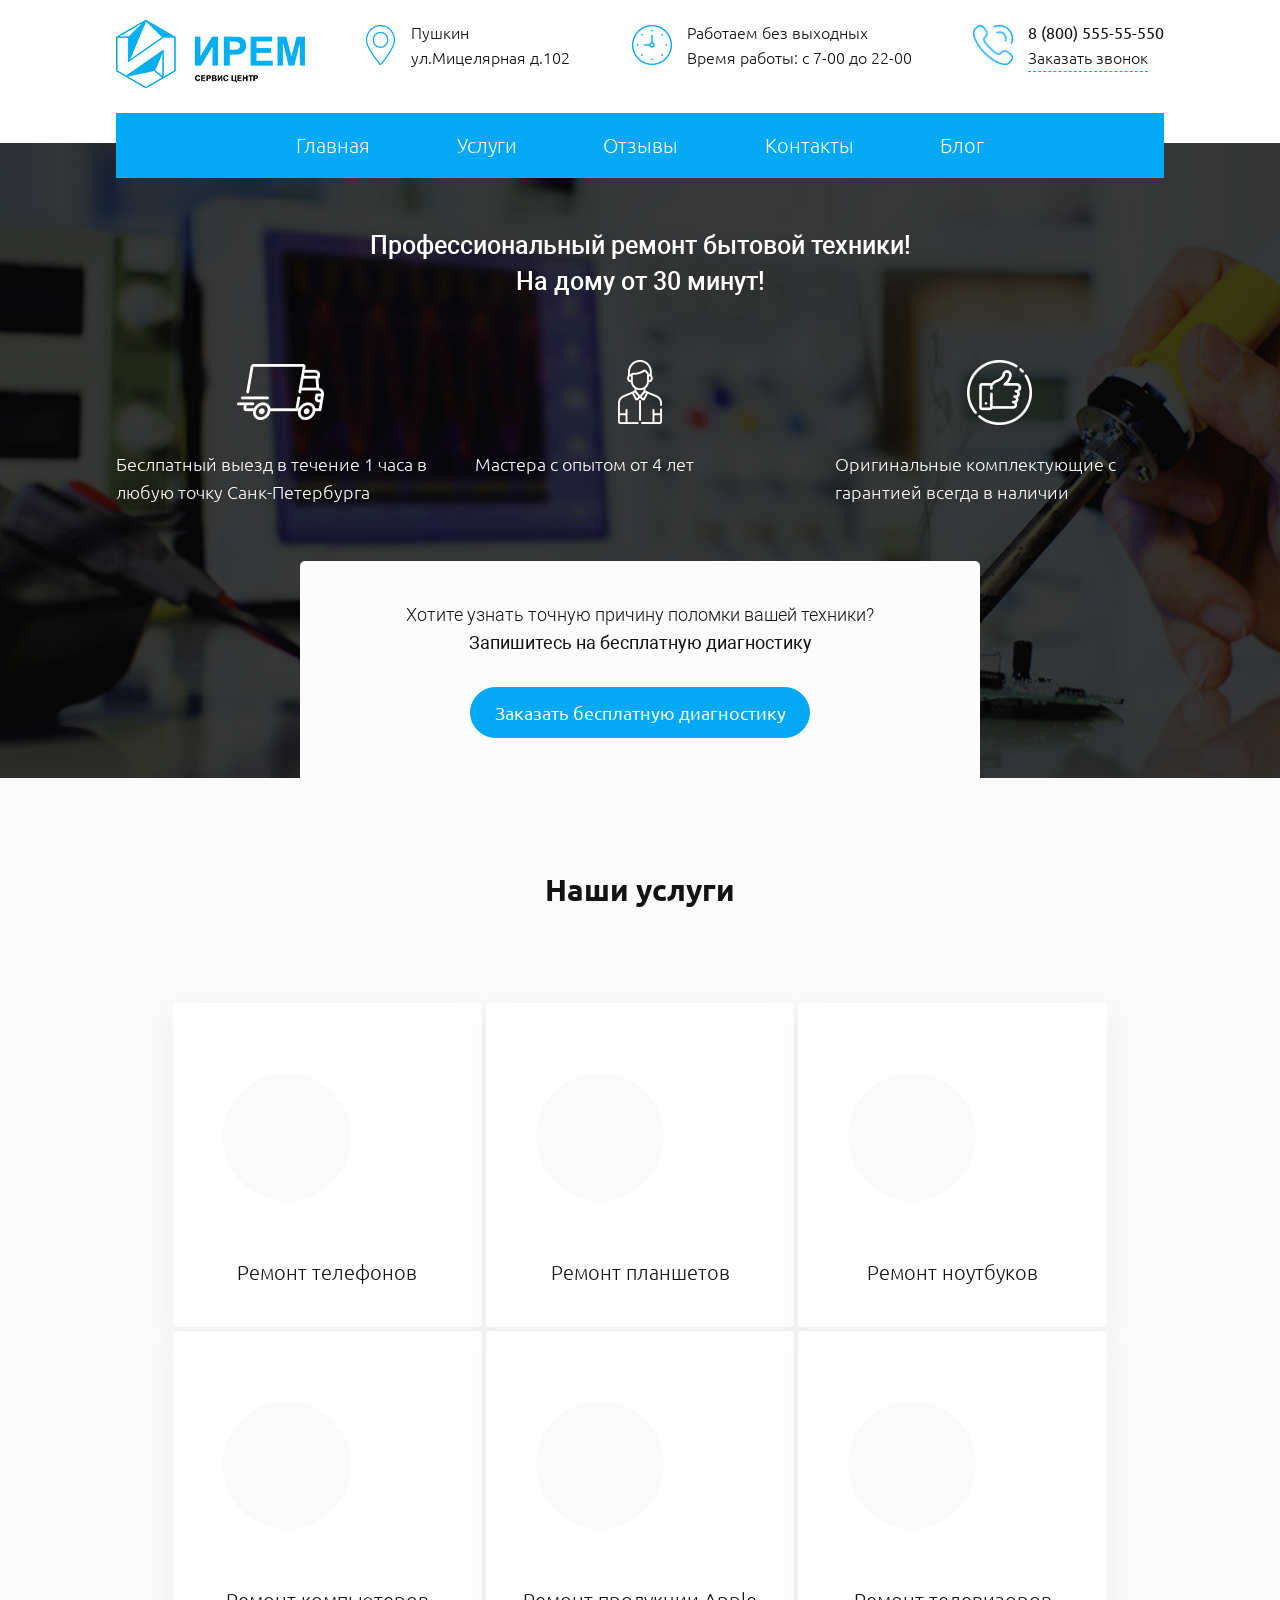
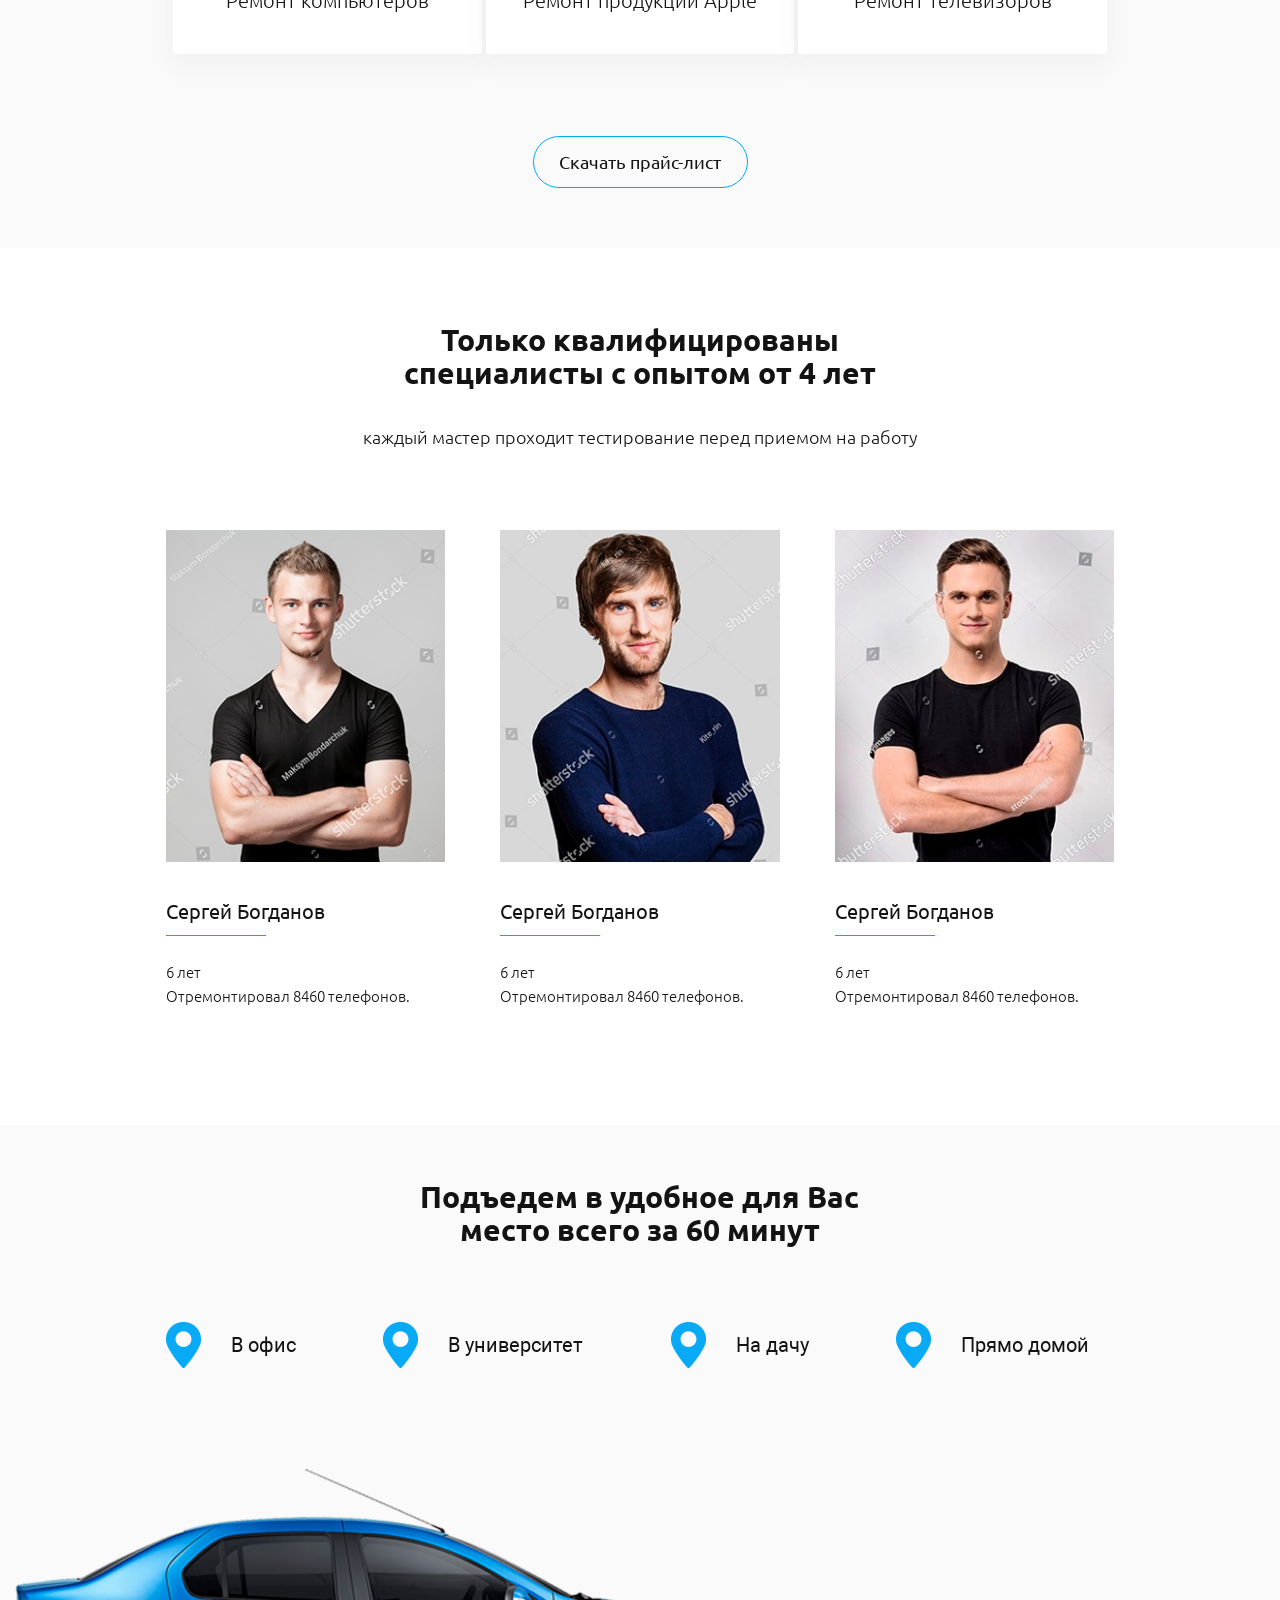
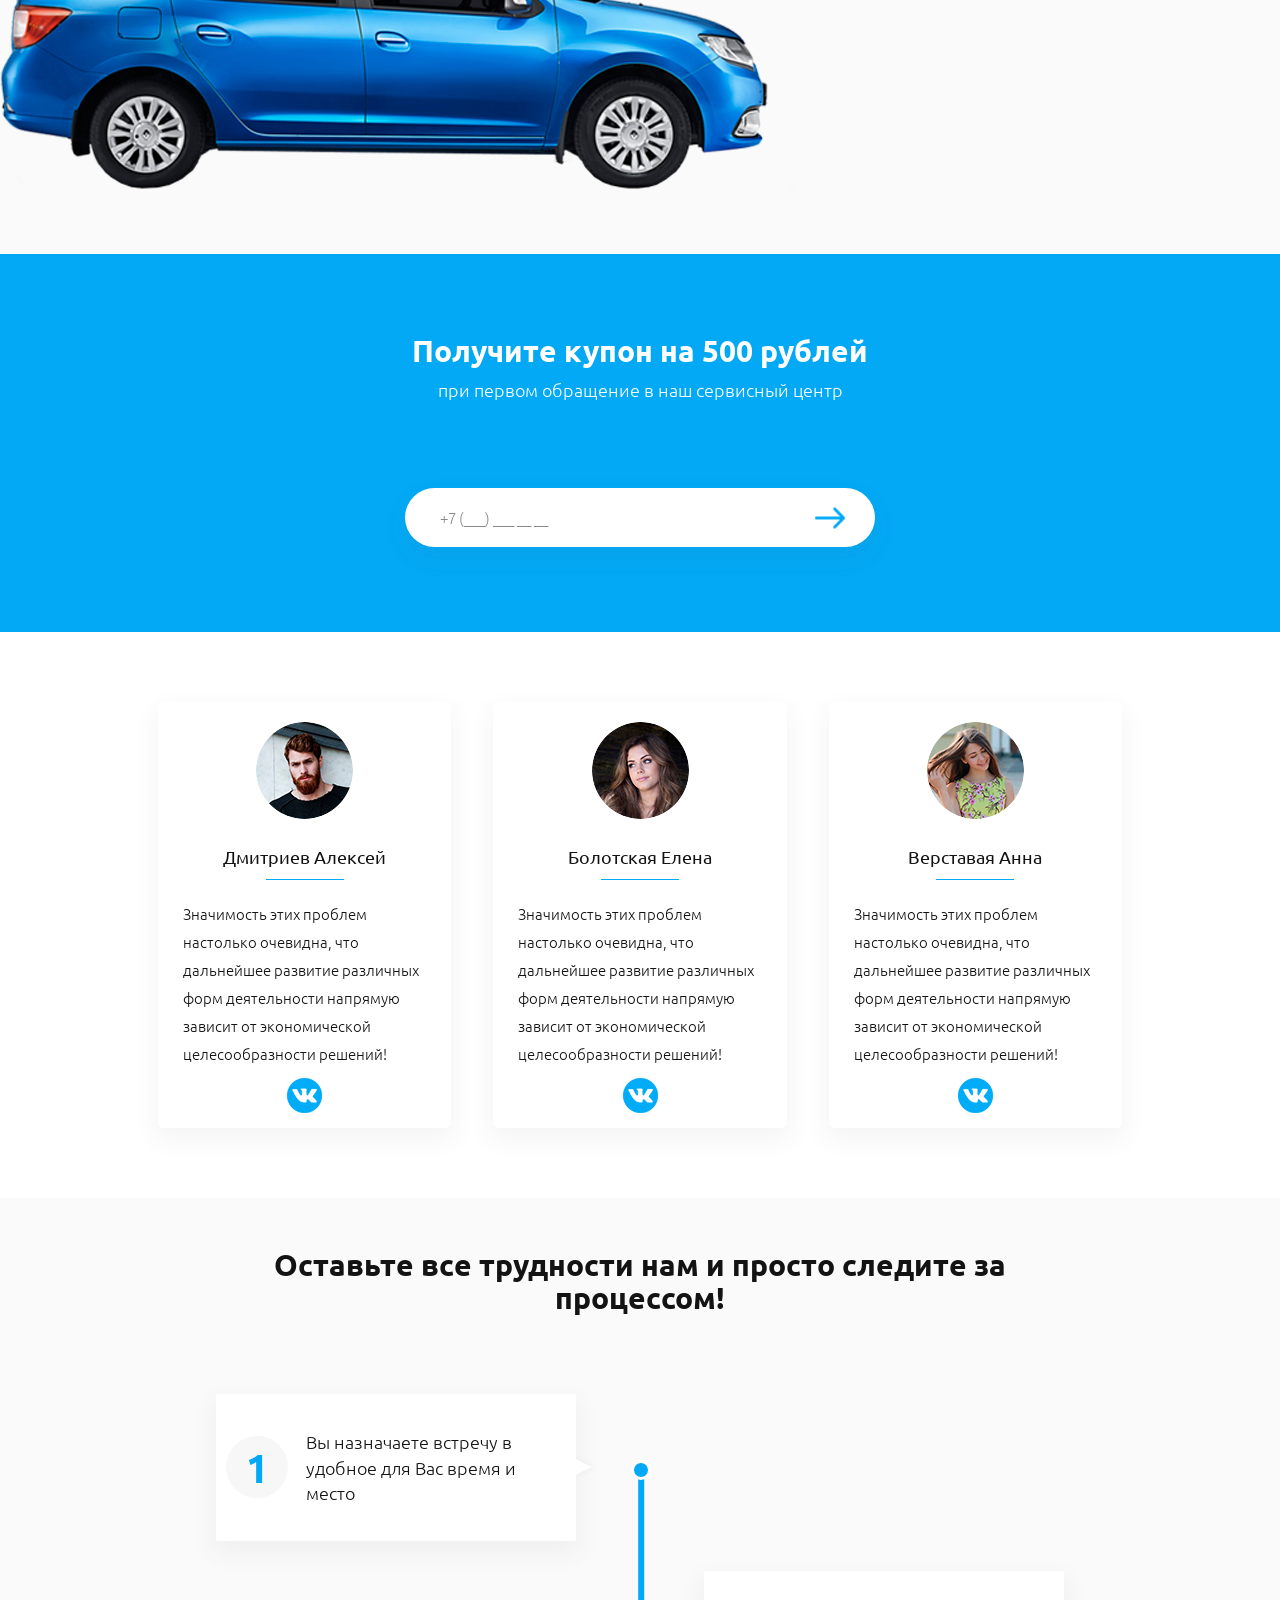
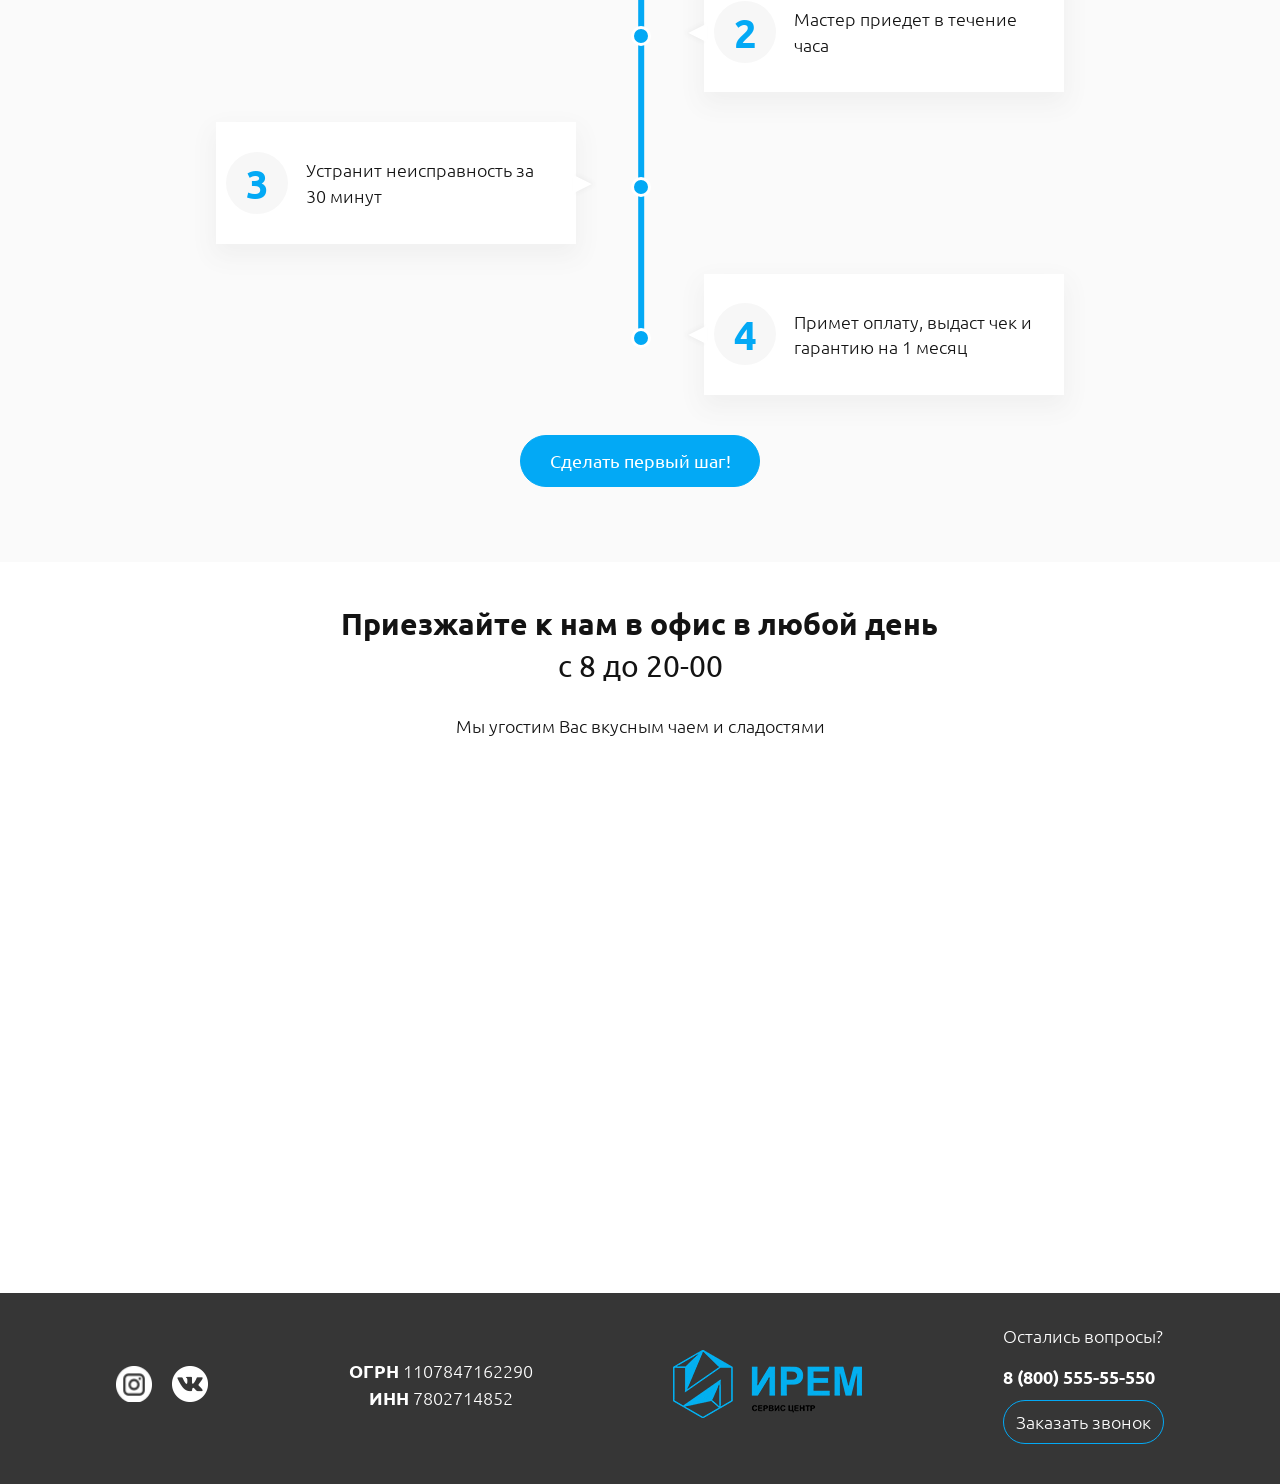
==== docs/index.html @ 3d45c715 "final" ====
<!DOCTYPE html>
<html lang="ru">
  <head>
    <meta charset="utf-8"/>
    <meta name="description" content=""/>
    <meta name="keywords" content=""/>
    <meta content="IE=edge" http-equiv="X-UA-Compatible"/>
    <meta name="viewport" content="width=device-width, initial-scale=1"/>
    <title>Компьютерный сервис в Пушкине</title>
    <link href="https://fonts.googleapis.com/css?family=Ubuntu:300,400,500,700&amp;amp;subset=cyrillic,cyrillic-ext" rel="stylesheet"/>
    <link rel="icon" href="js.png" type="image/x-icon"/>
    <script src="https://api-maps.yandex.ru/2.1/?lang=ru_RU" type="text/javascript"></script>
    <!-- build:css css/vendor.css    -->
    <link href="libs/bootstrap.css" rel="stylesheet"/>
    <link href="libs/slick/slick.css" rel="stylesheet"/>
    <!-- endbuild-->
    <!-- build:css css/main.css-->
    <link href="css/main.css" rel="stylesheet"/>
    <!-- endbuild -->
    <!--[if lte IE 9]>
    <script src="libs/ie/html5shiv.js"></script>
    <script src="libs/ie/respond.src.js"></script>
    <script src="libs/ie/respond.matchmedia.addListener.src.js"></script>
    <script src="libs/polyfills/background_size_emu.js"></script>
    <![endif]
    -->
  </head>
  <body class="pageload no-js"><!-- main-header --> 
    <header class="main-header">
      <div class="inner">
        <div class="main-header__container">
          <div class="main-header__col"><a href="/" class="main-header__logo"><img src="images/logo.png" alt="Логотип сервис-центра Ирем"/></a>
          </div>
          <div class="main-header__col">
            <div class="main-header__address">
              Пушкин <br>
              ул.Мицелярная д.102
            </div>
          </div>
          <div class="main-header__col">
            <div class="main-header__schedule">
              Работаем без выходных<br>
              Время работы: с 7-00 до 22-00 
            </div>
          </div>
          <div class="main-header__col">
            <div class="main-header__contacts">
              <div class="main-header__tel">8 (800) 555-55-550
              </div><a href="#modal1" data-toggle="modal" data-target="#modal1" class="main-header__appeal">Заказать звонок</a>
            </div>
          </div>
        </div><!-- main-nav --> 
        <nav class="main-nav">
          <ul class="main-nav__list">
            <li class="main-nav__item"><a href="/" class="main-nav__link">Главная</a>
            </li>
            <li class="main-nav__item"><a href="#services" class="main-nav__link">Услуги</a>
            </li>
            <li class="main-nav__item"><a href="#testimonials" class="main-nav__link">Отзывы</a>
            </li>
            <li class="main-nav__item"><a href="#map" class="main-nav__link">Контакты</a>
            </li>
            <li class="main-nav__item"><a href="/blog.html" class="main-nav__link">Блог</a>
            </li>
          </ul>
        </nav><!--/ main-nav --> 
      </div>
    </header><!--/ main-header --> <!-- f-screen --> 
    <section class="f-screen">
      <div class="inner">
        <div class="f-screen__title">Профессиональный ремонт бытовой техники! <br>На дому от 30 минут!
        </div>
        <div class="f-screen__advantages"><!-- advantages --> 
          <div class="advantages">
            <div class="advantages__list">
              <div class="advantages__item">
                <div class="advantages__icon">
                </div>
                <div class="advantages__text">Беслпатный выезд в течение 1 часа в любую точку Санк-Петербурга
                </div>
              </div>
              <div class="advantages__item">
                <div class="advantages__icon">
                </div>
                <div class="advantages__text">Мастера с опытом от 4 лет
                </div>
              </div>
              <div class="advantages__item">
                <div class="advantages__icon">
                </div>
                <div class="advantages__text">Оригинальные комплектующие с гарантией всегда в наличии
                </div>
              </div>
            </div>
          </div><!--/ advantages --> 
        </div>
        <div class="f-screen__footer">
          <p class="f-screen__appeal">
             
            Хотите узнать точную причину поломки вашей техники?<br>
            <b>Запишитесь на бесплатную диагностику</b>
          </p><a href="#modal2" data-toggle="modal" data-target="#modal2" class="f-screen__button"> <!-- button --> 
          <button type="button" class="button">Заказать бесплатную диагностику
          </button><!--/ button --> </a>
        </div>
      </div>
    </section><!--/ f-screen --> <!-- services --> 
    <section id="services" class="services">
      <div class="inner">
        <div class="services__title"><!-- title --> 
          <h2 class="title"> Наши услуги
          </h2><!--/ title --> 
        </div>
        <ul class="services__list">
          <li class="services__item">
            <div style="background-image: url(&quot;../images/service1.png&quot;)" class="services__icon">
            </div>
            <div class="services__text">Ремонт телефонов
            </div>
          </li>
          <li class="services__item">
            <div style="background-image: url(&quot;../images/service2.png&quot;)" class="services__icon">
            </div>
            <div class="services__text">Ремонт планшетов
            </div>
          </li>
          <li class="services__item">
            <div style="background-image: url(&quot;../images/service3.png&quot;)" class="services__icon">
            </div>
            <div class="services__text">Ремонт ноутбуков
            </div>
          </li>
          <li class="services__item">
            <div style="background-image: url(&quot;../images/service4.png&quot;)" class="services__icon">
            </div>
            <div class="services__text">Ремонт компьютеров
            </div>
          </li>
          <li class="services__item">
            <div style="background-image: url(&quot;../images/service5.png&quot;)" class="services__icon">
            </div>
            <div class="services__text">Ремонт продукции Apple
            </div>
          </li>
          <li class="services__item">
            <div style="background-image: url(&quot;../images/service6.png&quot;)" class="services__icon">
            </div>
            <div class="services__text">Ремонт телевизоров
            </div>
          </li>
        </ul><a href="#" class="services__button"> <!-- button --> 
        <button type="button" class="button button--transparent">Скачать прайс-лист
        </button><!--/ button --> </a>
      </div>
    </section><!--/ services --> <!-- masters --> 
    <section class="masters">
      <div class="inner">
        <div class="masters__title"><!-- title --> 
          <h2 class="title"> Только квалифицированы <br>специалисты с опытом от 4 лет   
          </h2><!--/ title --> 
        </div>
        <div class="masters__subtitle">каждый мастер проходит тестирование перед приемом на работу
        </div>
        <ul class="masters__list">
          <li class="masters__item"><img src="images/master1.jpg" class="masters__img" alt="" role="presentation"/>
            <div class="masters__name">Сергей Богданов
            </div>
            <div class="masters__exp">6 лет
            </div>
            <div class="masters__desc">Отремонтировал 8460 телефонов.
            </div>
          </li>
          <li class="masters__item"><img src="images/master2.jpg" class="masters__img" alt="" role="presentation"/>
            <div class="masters__name">Сергей Богданов
            </div>
            <div class="masters__exp">6 лет
            </div>
            <div class="masters__desc">Отремонтировал 8460 телефонов.
            </div>
          </li>
          <li class="masters__item"><img src="images/master3.jpg" class="masters__img" alt="" role="presentation"/>
            <div class="masters__name">Сергей Богданов
            </div>
            <div class="masters__exp">6 лет
            </div>
            <div class="masters__desc">Отремонтировал 8460 телефонов.
            </div>
          </li>
        </ul>
      </div>
    </section><!--/ masters --> <!-- spots --> 
    <section class="spots">
      <div class="inner">
        <div class="spots__title"><!-- title --> 
          <h2 class="title"> Подъедем в удобное для Вас <br>место всего за 60 минут
          </h2><!--/ title --> 
        </div>
        <div class="spots__list">
          <div class="spots__item">В офис
          </div>
          <div class="spots__item">В университет
          </div>
          <div class="spots__item">На дачу
          </div>
          <div class="spots__item">Прямо домой
          </div>
        </div>
      </div>
      <div class="spots__car">
      </div>
    </section><!--/ spots --> <!-- appeal --> 
    <section class="appeal">
      <div class="inner">
        <div class="appeal__title"><!-- title --> 
          <h2 class="title"> Получите купон на 500 рублей 
          </h2><!--/ title --> 
        </div>
        <div class="appeal__subtitle">при первом обращение в наш сервисный центр
        </div>
        <div action="#" method="post" class="appeal__form"><input type="tel" placeholder="+7 (___) ___ __ __" data-inputmask="'mask': '+7 (999) 999 99 99'" class="appeal__input"/>
          <button type="submit" class="appeal__submit">Отправить
          </button>
        </div>
      </div>
    </section><!--/ appeal --> <!-- testimonials --> 
    <section id="testimonials" class="testimonials">
      <div class="inner">
        <div class="testimonials__list">
          <div class="testimonials__item">
            <div style="background-image: url(&quot;images/client1.png&quot;)" class="testimonials__img">
            </div>
            <div class="testimonials__name">Дмитриев Алексей
            </div>
            <p class="testimonials__text">Значимость этих проблем настолько очевидна, что дальнейшее развитие различных форм деятельности напрямую зависит от экономической целесообразности решений!
            </p><a href="vk.com" title="Ссылка на профиль" class="testimonials__link"></a>
          </div>
          <div class="testimonials__item">
            <div style="background-image: url(&quot;images/client2.png&quot;)" class="testimonials__img">
            </div>
            <div class="testimonials__name">Болотская Елена
            </div>
            <p class="testimonials__text">Значимость этих проблем настолько очевидна, что дальнейшее развитие различных форм деятельности напрямую зависит от экономической целесообразности решений!
            </p><a href="vk.com" title="Ссылка на профиль" class="testimonials__link"></a>
          </div>
          <div class="testimonials__item">
            <div style="background-image: url(&quot;images/client3.png&quot;)" class="testimonials__img">
            </div>
            <div class="testimonials__name">Верставая Анна
            </div>
            <p class="testimonials__text">Значимость этих проблем настолько очевидна, что дальнейшее развитие различных форм деятельности напрямую зависит от экономической целесообразности решений!
            </p><a href="vk.com" title="Ссылка на профиль" class="testimonials__link"></a>
          </div>
        </div>
      </div>
    </section><!--/ testimonials --> <!-- steps --> 
    <section class="steps">
      <div class="inner">
        <div class="steps__title"><!-- title --> 
          <h2 class="title"> Оставьте все трудности нам и просто следите за процессом!
          </h2><!--/ title --> 
        </div>
        <ul class="steps__list">
          <li class="steps__item">
            <div data-number="1" class="steps__number">
            </div>
            <p class="steps__text">Вы назначаете встречу в удобное для Вас время и место
            </p>
          </li>
          <li class="steps__item">
            <div data-number="2" class="steps__number">
            </div>
            <p class="steps__text">Мастер приедет в течение часа
            </p>
          </li>
          <li class="steps__item">
            <div data-number="3" class="steps__number">
            </div>
            <p class="steps__text">Устранит неисправность за 30 минут
            </p>
          </li>
          <li class="steps__item">
            <div data-number="4" class="steps__number">
            </div>
            <p class="steps__text">Примет оплату, выдаст чек и гарантию на 1 месяц
            </p>
          </li>
        </ul><a href="#modal3" data-toggle="modal" data-target="#modal3" class="steps__button"> <!-- button --> 
        <button type="button" class="button">Сделать первый шаг!
        </button><!--/ button --> </a>
      </div>
    </section><!--/ steps --> <!-- utp --> 
    <section class="utp">
      <div class="inner">
        <div class="utp__title"><!-- title --> 
          <h2 class="title"> Приезжайте к нам в офис в любой день
          </h2><!--/ title --> 
        </div><span class="utp__subtitle">с 8 до 20-00</span><span class="utp__text">Мы угостим Вас вкусным чаем и сладостями</span>
      </div>
    </section><!--/ utp --> <!-- map --> 
    <section class="map">
      <div id="map" class="map__inner">
      </div>
    </section><!--/ map --> <!-- main-footer --> 
    <footer class="main-footer">
      <div class="inner">
        <div class="main-footer__row">
          <div class="main-footer__col">
            <div class="main-footer__socials"><a href="instagram.com" title="Наш аккаунт в инстаграмме" class="main-footer__socials-item"></a><a href="vk.com" title="Наш аккаунт во вконтакте" class="main-footer__socials-item"></a>
            </div>
          </div>
          <div class="main-footer__col">
            <div class="main-footer__data"><b>ОГРН</b> 1107847162290 <br> <b>ИНН</b> 7802714852
            </div>
          </div>
          <div class="main-footer__col main-footer__col--mobile-top"><a href="/" class="main-footer__logo"><img src="images/logo.png" alt="Логотип сервис-центра Ирем"/></a>
          </div>
          <div class="main-footer__col">
            <div class="main-footer__contacts">
              <div class="main-footer__question">Остались вопросы?
              </div>
              <div class="main-footer__tel">8 (800) 555-55-550
              </div><a href="#modal1" data-toggle="modal" data-target="#modal1" class="main-footer__button"><!-- button --> 
              <button type="button" class="button button--transparent button--light">Заказать звонок
              </button><!--/ button --> </a>
            </div>
          </div>
        </div>
      </div>
    </footer><!--/ main-footer --> 
    <div id="modal1" tabindex="-1" role="dialog" aria-labelledby="myModalLabel" class="modal fade">
      <div role="document" class="modal-dialog">
        <div class="modal-content">
          <div class="modal-header">
            <button type="button" data-dismiss="modal" aria-label="Close" class="close"><span aria-hidden="true">×</span></button>
          </div>
          <div class="modal-body">
            <form validate="" action="#" method="post" class="modal-form">
              <div class="modal-input-row">
                <label for="modal_name" class="modal-label">Имя</label>
                <input type="number" id="modal_name" name="modal_name" class="modal-input"/>
              </div>
              <div class="modal-input-row">
                <label for="modal_tel1" class="modal-label">Телефон</label>
                <input id="modal_tel1" name="modal_tel1" data-inputmask="'mask': '+7 (999) 999 99 99'" required="required" placeholder="+7 (___) ___ __ __" class="modal-input"/>
              </div>
              <button class="modal-submit">Заказать звонок</button>
            </form>
          </div>
        </div>
      </div>
    </div>
    <div id="modal2" tabindex="-1" role="dialog" aria-labelledby="myModalLabel" class="modal fade">
      <div role="document" class="modal-dialog">
        <div class="modal-content">
          <div class="modal-header">
            <button type="button" data-dismiss="modal" aria-label="Close" class="close"><span aria-hidden="true">×</span></button>
          </div>
          <div class="modal-body">
            <form validate="" action="#" method="post" class="modal-form">
              <div class="modal-input-row">
                <label for="modal_name" class="modal-label">Имя</label>
                <input type="number" id="modal_name" name="modal_name" class="modal-input"/>
              </div>
              <div class="modal-input-row">
                <label for="modal_tel1" class="modal-label">Телефон</label>
                <input id="modal_tel1" name="modal_tel1" data-inputmask="'mask': '+7 (999) 999 99 99'" required="required" placeholder="+7 (___) ___ __ __" class="modal-input"/>
              </div>
              <button class="modal-submit">Заказать диагностику</button>
            </form>
          </div>
        </div>
      </div>
    </div>
    <div id="modal3" tabindex="-1" role="dialog" aria-labelledby="myModalLabel" class="modal fade">
      <div role="document" class="modal-dialog">
        <div class="modal-content">
          <div class="modal-header">
            <button type="button" data-dismiss="modal" aria-label="Close" class="close"><span aria-hidden="true">×</span></button>
          </div>
          <div class="modal-body">
            <form validate="" action="#" method="post" class="modal-form">
              <div class="modal-input-row">
                <label for="modal_name" class="modal-label">Имя</label>
                <input type="number" id="modal_name" name="modal_name" class="modal-input"/>
              </div>
              <div class="modal-input-row">
                <label for="modal_tel1" class="modal-label">Телефон</label>
                <input id="modal_tel1" name="modal_tel1" data-inputmask="'mask': '+7 (999) 999 99 99'" required="required" placeholder="+7 (___) ___ __ __" class="modal-input"/>
              </div>
              <button class="modal-submit">Я готов!</button>
            </form>
          </div>
        </div>
      </div>
    </div>
    <div id="modal4" tabindex="-1" role="dialog" aria-labelledby="myModalLabel" class="modal fade">
      <div role="document" class="modal-dialog">
        <div class="modal-content">
          <div class="modal-header">
            <button type="button" data-dismiss="modal" aria-label="Close" class="close"><span aria-hidden="true">×</span></button>
          </div>
          <div class="modal-body">
            <form validate="" action="#" method="post" class="modal-form">
              <div class="modal-input-row">
                <label for="modal_name4" class="modal-label">Имя</label>
                <input type="number" id="modal_name4" name="modal_name4" class="modal-input"/>
              </div>
              <div class="modal-input-row">
                <label for="modal_tel4" class="modal-label">Телефон</label>
                <input id="modal_tel4" name="modal_tel4" data-inputmask="'mask': '+7 (999) 999 99 99'" required="required" placeholder="+7 (___) ___ __ __" class="modal-input"/>
              </div>
              <button class="modal-submit">Назначить встречу</button>
            </form>
          </div>
        </div>
      </div>
    </div>
    <!-- build:js js/vendor.js -->
    <script src="libs/jquery.min.js"></script>
    <script src="libs/bootstrap.min.js"></script>
    <script src="libs/polyfills/placeholders.min.js"></script>
    <script src="libs/picturefill.min.js"></script>
    <script src="libs/slick/slick.min.js"></script>
    <script src="https://s3-us-west-2.amazonaws.com/s.cdpn.io/3/jquery.inputmask.bundle.js"></script>
    <!-- endbuild-->
    <!-- build:js js/main.js-->
    <script src="js/bem.js"></script>
    <script src="js/main.js"></script>
    <!-- endbuild-->
  </body>
</html>
---- docs/css/main.css ----
@charset "UTF-8";
@font-face {
  font-family: Roboto;
  font-weight: 100;
  font-style: normal;
  src: url("../fonts/Robotothin.woff2") format("woff2"), url("../fonts/Robotothin.woff") format("woff"); }

@font-face {
  font-family: Roboto;
  font-weight: 300;
  font-style: normal;
  src: url("../fonts/Robotolight.woff2") format("woff2"), url("../fonts/Robotolight.woff") format("woff"); }

@font-face {
  font-family: Roboto;
  font-weight: 400;
  font-style: normal;
  src: url("../fonts/Roboto.woff2") format("woff2"), url("../fonts/Roboto.woff") format("woff"); }

@font-face {
  font-family: Roboto;
  font-weight: 500;
  font-style: normal;
  src: url("../fonts/Robotomedium.woff2") format("woff2"), url("../fonts/Robotomedium.woff") format("woff"); }

/*! normalize.scss v0.1.0 | MIT License | based on git.io/normalize */
/**
 * 1. Set default font family to sans-serif.
 * 2. Prevent iOS text size adjust after orientation change, without disabling
 *    user zoom.
 */
html {
  font-family: sans-serif;
  /* 1 */
  -ms-text-size-adjust: 100%;
  /* 2 */
  -webkit-text-size-adjust: 100%;
  /* 2 */ }

/**
 * Remove default margin.
 */
body {
  margin: 0;
  font-family: Roboto, Helvetica, Arial, sans-serif; }

/* HTML5 display definitions
   ========================================================================== */
/**
 * Correct `block` display not defined for any HTML5 element in IE 8/9.
 * Correct `block` display not defined for `details` or `summary` in IE 10/11
 * and Firefox.
 * Correct `block` display not defined for `main` in IE 11.
 */
article,
aside,
details,
figcaption,
figure,
footer,
header,
hgroup,
main,
menu,
nav,
section,
summary {
  display: block; }

/**
 * 1. Correct `inline-block` display not defined in IE 8/9.
 * 2. Normalize vertical alignment of `progress` in Chrome, Firefox, and Opera.
 */
audio,
canvas,
progress,
video {
  display: inline-block;
  /* 1 */
  vertical-align: baseline;
  /* 2 */ }

/**
 * Prevent modern browsers from displaying `audio` without controls.
 * Remove excess height in iOS 5 devices.
 */
audio:not([controls]) {
  display: none;
  height: 0; }

/**
 * Address `[hidden]` styling not present in IE 8/9/10.
 * Hide the `template` element in IE 8/9/11, Safari, and Firefox < 22.
 */
[hidden],
template {
  display: none; }

/* Links
   ========================================================================== */
/**
 * Remove the gray background color from active links in IE 10.
 */
a {
  background-color: transparent; }

/**
 * Improve readability when focused and also mouse hovered in all browsers.
 */
a:active,
a:hover {
  outline: 0; }

/* Text-level semantics
   ========================================================================== */
/**
 * Address styling not present in IE 8/9/10/11, Safari, and Chrome.
 */
abbr[title] {
  border-bottom: 1px dotted; }

/**
 * Address style set to `bolder` in Firefox 4+, Safari, and Chrome.
 */
b,
strong {
  font-weight: bold; }

/**
 * Address styling not present in Safari and Chrome.
 */
dfn {
  font-style: italic; }

/**
 * Address variable `h1` font-size and margin within `section` and `article`
 * contexts in Firefox 4+, Safari, and Chrome.
 */
h1 {
  font-size: 2em;
  margin: 0.67em 0; }

/**
 * Address styling not present in IE 8/9.
 */
mark {
  background: #ff0;
  color: #000; }

/**
 * Address inconsistent and variable font size in all browsers.
 */
small {
  font-size: 80%; }

/**
 * Prevent `sub` and `sup` affecting `line-height` in all browsers.
 */
sub,
sup {
  font-size: 75%;
  line-height: 0;
  position: relative;
  vertical-align: baseline; }

sup {
  top: -0.5em; }

sub {
  bottom: -0.25em; }

/* Embedded content
   ========================================================================== */
/**
 * Remove border when inside `a` element in IE 8/9/10.
 */
img {
  border: 0; }

/**
 * Correct overflow not hidden in IE 9/10/11.
 */
svg:not(:root) {
  overflow: hidden; }

/* Grouping content
   ========================================================================== */
/**
 * Address margin not present in IE 8/9 and Safari.
 */
figure {
  margin: 1em 40px; }

/**
 * Address differences between Firefox and other browsers.
 */
hr {
  -moz-box-sizing: content-box;
  -webkit-box-sizing: content-box;
          box-sizing: content-box;
  height: 0; }

/**
 * Contain overflow in all browsers.
 */
pre {
  overflow: auto; }

/**
 * Address odd `em`-unit font size rendering in all browsers.
 */
code,
kbd,
pre,
samp {
  font-family: monospace, monospace;
  font-size: 1em; }

/* Forms
   ========================================================================== */
/**
 * Known limitation: by default, Chrome and Safari on OS X allow very limited
 * styling of `select`, unless a `border` property is set.
 */
/**
 * 1. Correct color not being inherited.
 *    Known issue: affects color of disabled elements.
 * 2. Correct font properties not being inherited.
 * 3. Address margins set differently in Firefox 4+, Safari, and Chrome.
 */
button,
input,
optgroup,
select,
textarea {
  color: inherit;
  /* 1 */
  font: inherit;
  /* 2 */
  margin: 0;
  /* 3 */ }

/**
 * Address `overflow` set to `hidden` in IE 8/9/10/11.
 */
button {
  overflow: visible; }

/**
 * Address inconsistent `text-transform` inheritance for `button` and `select`.
 * All other form control elements do not inherit `text-transform` values.
 * Correct `button` style inheritance in Firefox, IE 8/9/10/11, and Opera.
 * Correct `select` style inheritance in Firefox.
 */
button,
select {
  text-transform: none; }

/**
 * 1. Avoid the WebKit bug in Android 4.0.* where (2) destroys native `audio`
 *    and `video` controls.
 * 2. Correct inability to style clickable `input` types in iOS.
 * 3. Improve usability and consistency of cursor style between image-type
 *    `input` and others.
 */
button,
html input[type="button"],
input[type="reset"],
input[type="submit"] {
  -webkit-appearance: button;
  /* 2 */
  cursor: pointer;
  /* 3 */ }

/**
 * Re-set default cursor for disabled elements.
 */
button[disabled],
html input[disabled] {
  cursor: default; }

/**
 * Remove inner padding and border in Firefox 4+.
 */
button::-moz-focus-inner,
input::-moz-focus-inner {
  border: 0;
  padding: 0; }

/**
 * Address Firefox 4+ setting `line-height` on `input` using `!important` in
 * the UA stylesheet.
 */
input {
  line-height: normal; }

/**
 * It's recommended that you don't attempt to style these elements.
 * Firefox's implementation doesn't respect box-sizing, padding, or width.
 *
 * 1. Address box sizing set to `content-box` in IE 8/9/10.
 * 2. Remove excess padding in IE 8/9/10.
 */
input[type="checkbox"],
input[type="radio"] {
  -webkit-box-sizing: border-box;
     -moz-box-sizing: border-box;
          box-sizing: border-box;
  /* 1 */
  padding: 0;
  /* 2 */ }

/**
 * Fix the cursor style for Chrome's increment/decrement buttons. For certain
 * `font-size` values of the `input`, it causes the cursor style of the
 * decrement button to change from `default` to `text`.
 */
input[type="number"]::-webkit-inner-spin-button,
input[type="number"]::-webkit-outer-spin-button {
  height: auto; }

/**
 * 1. Address `appearance` set to `searchfield` in Safari and Chrome.
 * 2. Address `box-sizing` set to `border-box` in Safari and Chrome
 *    (include `-moz` to future-proof).
 */
input[type="search"] {
  -webkit-appearance: textfield;
  /* 1 */
  -moz-box-sizing: content-box;
  -webkit-box-sizing: content-box;
  /* 2 */
  box-sizing: content-box; }

/**
 * Remove inner padding and search cancel button in Safari and Chrome on OS X.
 * Safari (but not Chrome) clips the cancel button when the search input has
 * padding (and `textfield` appearance).
 */
input[type="search"]::-webkit-search-cancel-button,
input[type="search"]::-webkit-search-decoration {
  -webkit-appearance: none; }

/**
 * Define consistent border, margin, and padding.
 */
fieldset {
  border: 1px solid #c0c0c0;
  margin: 0 2px;
  padding: 0.35em 0.625em 0.75em; }

/**
 * 1. Correct `color` not being inherited in IE 8/9/10/11.
 * 2. Remove padding so people aren't caught out if they zero out fieldsets.
 */
legend {
  border: 0;
  /* 1 */
  padding: 0;
  /* 2 */ }

/**
 * Remove default vertical scrollbar in IE 8/9/10/11.
 */
textarea {
  overflow: auto; }

/**
 * Don't inherit the `font-weight` (applied by a rule above).
 * NOTE: the default cannot safely be changed in Chrome and Safari on OS X.
 */
optgroup {
  font-weight: bold; }

/* Tables
   ========================================================================== */
/**
 * Remove most spacing between table cells.
 */
table {
  border-collapse: collapse;
  border-spacing: 0; }

td,
th {
  padding: 0; }

.accordion {
  width: 100%;
  margin: 0; }
  .accordion .accordion__item {
    border: none;
    border-radius: 0;
    margin-bottom: 35px; }
    .accordion .accordion__item:last-child {
      margin-bottom: 0; }
  .accordion .accordion__header {
    height: auto;
    padding: 0;
    background-color: #f7f7f7;
    border: none;
    border-radius: 0;
    -webkit-transition: background-color 300ms ease;
    -moz-transition: background-color 300ms ease;
    transition: background-color 300ms ease; }
    .accordion .accordion__header:hover {
      background-color: #eaeaea; }
  .accordion .accordion__title {
    position: relative;
    display: block;
    padding: 20px 55px;
    color: #131313;
    font-size: 18px;
    font-weight: 400;
    text-decoration: none; }
    .accordion .accordion__title:hover {
      text-decoration: none; }
    .accordion .accordion__title::after {
      content: '';
      position: absolute;
      width: 25px;
      height: 16px;
      top: 50%;
      right: 25px;
      margin-top: -6px;
      background-image: url("../images/arrow.svg");
      background-size: contain;
      background-repeat: no-repeat;
      background-position: center center;
      -webkit-transition: -webkit-transform 300ms ease;
      transition: -webkit-transform 300ms ease;
      -moz-transition: transform 300ms ease, -moz-transform 300ms ease;
      transition: transform 300ms ease;
      transition: transform 300ms ease, -webkit-transform 300ms ease, -moz-transform 300ms ease; }
    .accordion .accordion__title[aria-expanded='true']::after {
      -webkit-transform: rotate(180deg);
         -moz-transform: rotate(180deg);
          -ms-transform: rotate(180deg);
              transform: rotate(180deg); }
  .accordion .accordion__content {
    border: none;
    font-size: 16px; }
    .accordion .accordion__content p {
      margin: 0;
      padding: 10px 20px; }

@media (max-width: 768px) {
  .accordion .accordion__title {
    font-size: 16px; }
  .accordion .accordion__content {
    font-size: 14px; } }

@media (max-width: 480px) {
  .accordion .accordion__item {
    margin-bottom: 20px; }
  .accordion .accordion__title {
    padding: 15px 45px 17px 15px;
    font-size: 13px; }
  .accordion .accordion__content {
    font-size: 11px; } }

.advantages {
  width: 100%;
  font-family: "Ubuntu", Helvetica, Arial, sans-serif; }

.advantages__list {
  padding: 0;
  margin: 0;
  list-style: none;
  display: -webkit-box;
  display: -moz-box;
  display: -ms-flexbox;
  display: flex;
  -webkit-box-orient: horizontal;
  -webkit-box-direction: normal;
     -moz-box-orient: horizontal;
     -moz-box-direction: normal;
      -ms-flex-flow: row nowrap;
          flex-flow: row nowrap;
  -webkit-box-pack: center;
     -moz-box-pack: center;
      -ms-flex-pack: center;
          justify-content: center; }

.advantages__item {
  width: 33%;
  -webkit-box-flex: 1;
     -moz-box-flex: 1;
      -ms-flex: 1 1 auto;
          flex: 1 1 auto;
  margin-right: 30px;
  margin-bottom: 10px; }
  .advantages__item:last-child {
    margin-right: 0; }

.advantages__icon {
  width: 90px;
  height: 65px;
  margin: 0 auto 25px;
  background-image: url("../images/advantage1.png");
  background-position: center center;
  background-repeat: no-repeat;
  background-size: auto; }

.advantages__item:nth-child(2) .advantages__icon {
  background-image: url("../images/advantage2.png"); }

.advantages__item:nth-child(3) .advantages__icon {
  background-image: url("../images/advantage3.png"); }

.advantages__text {
  color: #fff;
  font-size: 18px;
  font-weight: 300;
  line-height: 28px; }

@media (max-width: 480px) {
  .advantages__list {
    display: block; }
  .advantages__item {
    width: 100%;
    max-width: 360px;
    margin: 0 auto 25px; }
    .advantages__item:last-child {
      margin-right: auto; }
  .advantages__icon {
    width: 70px;
    height: 55px;
    margin-bottom: 15px;
    background-size: contain; }
  .advantages__text {
    font-size: 15px;
    line-height: 18px; } }

.appeal {
  width: 100%;
  padding-top: 80px;
  padding-bottom: 85px;
  font-family: "Ubuntu", Helvetica, Arial, sans-serif;
  background-color: #03a9f5; }

.appeal__title {
  margin-bottom: 10px; }
  .appeal__title .title {
    color: #fff; }

.appeal__subtitle {
  margin-bottom: 85px;
  color: #fff;
  font-size: 18px;
  font-weight: 300;
  text-align: center; }

.appeal__form {
  position: relative;
  width: 470px;
  margin: 0 auto; }

.appeal__input {
  width: 100%;
  padding: 20px 35px;
  color: #131313;
  font-size: 15px;
  font-weight: 400;
  -webkit-box-shadow: 0 10px 23px 3px rgba(86, 86, 86, 0.06);
          box-shadow: 0 10px 23px 3px rgba(86, 86, 86, 0.06);
  border: none;
  border-radius: 31px; }
  .appeal__input::-webkit-input-placeholder {
    color: #888;
    font-weight: 300; }
  .appeal__input:-moz-placeholder {
    color: #888;
    font-weight: 300; }
  .appeal__input:-ms-input-placeholder {
    color: #888;
    font-weight: 300; }
  .appeal__input::placeholder {
    color: #888;
    font-weight: 300; }

.appeal__submit {
  position: absolute;
  width: 30px;
  height: 21px;
  top: 50%;
  right: 30px;
  -webkit-transform: translateY(-50%);
     -moz-transform: translateY(-50%);
      -ms-transform: translateY(-50%);
          transform: translateY(-50%);
  border: none;
  background-color: transparent;
  background-image: url("../images/arrow.png");
  background-size: contain;
  background-position: center center;
  background-repeat: no-repeat;
  text-indent: -99999px; }

@media (max-width: 480px) {
  .appeal {
    padding-top: 25px;
    padding-bottom: 20px; }
  .appeal__subtitle {
    font-size: 14px;
    margin-bottom: 45px; }
  .appeal__form {
    width: 100%;
    max-width: 300px;
    font-size: 14px; }
  .appeal__input {
    padding: 15px 35px 15px 25px; } }

.button {
  width: 100%;
  position: relative;
  display: -webkit-box;
  display: -moz-box;
  display: -ms-flexbox;
  display: flex;
  -webkit-box-pack: center;
     -moz-box-pack: center;
      -ms-flex-pack: center;
          justify-content: center;
  -webkit-box-align: center;
     -moz-box-align: center;
      -ms-flex-align: center;
          align-items: center;
  -webkit-box-sizing: border-box;
     -moz-box-sizing: border-box;
          box-sizing: border-box;
  padding: 12px 20px;
  font-family: "Ubuntu", Helvetica, Arial, sans-serif;
  color: #fff;
  font-size: inherit;
  font-weight: inherit;
  border-radius: 50px;
  border: 1px solid #03a9f5;
  background-color: #03a9f5;
  -webkit-transition: all 300ms ease;
  -moz-transition: all 300ms ease;
  transition: all 300ms ease; }
  .button:hover {
    color: #131313;
    background-color: transparent; }
  .button--transparent {
    color: #131313;
    background-color: transparent; }
    .button--transparent:hover {
      color: #fff;
      background-color: #03a9f5; }

.calculator {
  width: 100%;
  padding: 60px 0;
  background-image: url("../images/calculator_bg.jpg");
  background-size: cover;
  font-family: "Ubuntu", Helvetica, Arial, sans-serif; }

.calculator__title {
  margin-bottom: 25px; }
  .calculator__title .title {
    color: #fff; }

.calculator__forms {
  width: 100%;
  max-width: 768px;
  margin: 0 auto;
  display: -webkit-box;
  display: -moz-box;
  display: -ms-flexbox;
  display: flex;
  -webkit-box-orient: horizontal;
  -webkit-box-direction: normal;
     -moz-box-orient: horizontal;
     -moz-box-direction: normal;
      -ms-flex-flow: row nowrap;
          flex-flow: row nowrap;
  -webkit-box-pack: justify;
     -moz-box-pack: justify;
      -ms-flex-pack: justify;
          justify-content: space-between;
  -webkit-box-align: start;
     -moz-box-align: start;
      -ms-flex-align: start;
          align-items: flex-start; }

.calculator__col {
  width: 45%;
  -webkit-box-flex: 0;
     -moz-box-flex: 0;
      -ms-flex: 0 1 auto;
          flex: 0 1 auto; }

.calculator__heading {
  margin-bottom: 30px;
  color: #03a9f5;
  font-size: 18px;
  font-weight: 300;
  text-align: center; }
  .calculator__heading--hidden {
    opacity: 0; }

.calculator__form {
  width: 100%; }

.calculator__input-row {
  margin-bottom: 25px; }

.calculator__label {
  display: block;
  width: 100%;
  margin-bottom: 10px;
  color: #fff;
  font-size: 15px;
  font-weight: 300;
  line-height: 1.1; }

.calculator__input {
  width: 100%;
  padding: 15px;
  border-radius: 3px;
  border: 1px solid #dcdcdc;
  background-color: #fff;
  color: #1f1f1f;
  font-size: 15px;
  font-weight: 400; }
  .calculator__input::-webkit-input-placeholder {
    font-weight: 300; }
  .calculator__input:-moz-placeholder {
    font-weight: 300; }
  .calculator__input:-ms-input-placeholder {
    font-weight: 300; }
  .calculator__input::placeholder {
    font-weight: 300; }

.calculator__submit {
  width: 225px;
  min-height: 50px;
  position: relative;
  display: -webkit-box;
  display: -moz-box;
  display: -ms-flexbox;
  display: flex;
  -webkit-box-pack: center;
     -moz-box-pack: center;
      -ms-flex-pack: center;
          justify-content: center;
  -webkit-box-align: center;
     -moz-box-align: center;
      -ms-flex-align: center;
          align-items: center;
  -webkit-box-sizing: border-box;
     -moz-box-sizing: border-box;
          box-sizing: border-box;
  margin: 65px auto 0;
  color: #fff;
  font-size: 25px;
  font-weight: 400;
  border-radius: 50px;
  border: 1px solid #03a9f5;
  background-color: #03a9f5;
  -webkit-transition: all 300ms ease;
  -moz-transition: all 300ms ease;
  transition: all 300ms ease; }
  .calculator__submit:hover {
    color: #fff;
    background-color: transparent; }

.calculator__button {
  position: relative;
  display: -webkit-box;
  display: -moz-box;
  display: -ms-flexbox;
  display: flex;
  -webkit-box-pack: center;
     -moz-box-pack: center;
      -ms-flex-pack: center;
          justify-content: center;
  -webkit-box-align: center;
     -moz-box-align: center;
      -ms-flex-align: center;
          align-items: center;
  -webkit-box-sizing: border-box;
     -moz-box-sizing: border-box;
          box-sizing: border-box;
  width: 160px;
  min-height: 35px;
  margin: 0 auto;
  border-radius: 18px;
  border: 1px solid #03a9f5;
  color: #fff;
  font-size: 18px;
  font-weight: 300;
  text-align: center;
  -webkit-transition: all 300ms ease;
  -moz-transition: all 300ms ease;
  transition: all 300ms ease; }
  .calculator__button:hover, .calculator__button:active, .calculator__button:focus {
    color: #fff;
    text-decoration: none; }
  .calculator__button.active:hover, .calculator__button.active:active {
    background-color: #03a9f5;
    color: #131313; }

@media (max-width: 480px) {
  .calculator {
    padding: 25px 0; }
  .calculator__title .title {
    line-height: 1.8; }
  .calculator__forms {
    display: block; }
  .calculator__col {
    width: 100%;
    max-width: 280px;
    margin: 0 auto 30px; }
    .calculator__col:last-child {
      margin-bottom: 0; }
  .calculator__heading {
    margin-bottom: 10px;
    font-size: 13px; }
    .calculator__heading--hidden {
      display: none; }
  .calculator__label {
    font-size: 12px; }
  .calculator__input {
    padding: 10px;
    font-size: 12px; }
  .calculator__submit {
    width: 150px;
    min-height: 35px;
    margin-top: 0;
    font-size: 16px; }
  .calculator__button {
    width: 110px;
    min-height: 25px;
    font-size: 12px; } }

.f-screen {
  padding-top: 85px;
  background-image: url("../images/f-screen_bg.jpg");
  background-size: cover; }

.f-screen__title {
  max-width: 620px;
  margin: 0 auto 60px;
  color: #fff;
  font-size: 25px;
  font-weight: 500;
  line-height: 36px;
  text-align: center; }

.f-screen__advantages {
  width: 100%;
  margin-bottom: 45px; }

.f-screen__footer {
  padding: 40px 50px;
  max-width: 680px;
  margin: 0 auto;
  border-radius: 5px 5px 0 0;
  background-color: #fcfcfc; }

.f-screen__appeal {
  margin: 0 auto 30px;
  color: #131313;
  font-size: 18px;
  font-weight: 300;
  line-height: 28px;
  text-align: center; }
  .f-screen__appeal b {
    font-weight: 400; }

.f-screen__button {
  display: block;
  max-width: 340px;
  margin: 0 auto;
  font-size: 18px;
  font-weight: 400; }
  .f-screen__button:hover, .f-screen__button:active, .f-screen__button:focus {
    text-decoration: none; }

@media (max-width: 768px) {
  .f-screen {
    padding-top: 50px; } }

@media (max-width: 480px) {
  .f-screen__title {
    max-width: 300px;
    margin-bottom: 30px;
    font-size: 15px;
    line-height: 20px; }
  .f-screen__appeal {
    font-size: 15px; }
  .f-screen__footer {
    padding: 15px; }
  .f-screen__button {
    font-size: 14px;
    margin: 0 auto; } }

.faq {
  width: 100%;
  padding-top: 75px;
  padding-bottom: 100px;
  font-family: "Ubuntu", Helvetica, Arial, sans-serif; }

.faq__title {
  margin-bottom: 70px; }

.faq__accordion {
  width: 90%;
  max-width: 975px;
  margin: 0 auto; }

@media (max-width: 768px) {
  .faq {
    padding-top: 50px;
    padding-bottom: 75px; }
  .faq__title {
    margin-bottom: 50px; } }

@media (max-width: 480px) {
  .faq {
    padding-top: 30px;
    padding-bottom: 45px; }
  .faq__title {
    margin-bottom: 35px; } }

.final {
  width: 100%;
  padding: 30px 0 55px;
  background-color: #f2f2f2;
  font-family: "Ubuntu", Helvetica, Arial, sans-serif; }

.final__title {
  margin-bottom: 40px; }

.final__buttons {
  max-width: 950px;
  margin: 0 auto;
  display: -webkit-box;
  display: -moz-box;
  display: -ms-flexbox;
  display: flex;
  -webkit-box-orient: horizontal;
  -webkit-box-direction: normal;
     -moz-box-orient: horizontal;
     -moz-box-direction: normal;
      -ms-flex-flow: row nowrap;
          flex-flow: row nowrap;
  -webkit-box-pack: center;
     -moz-box-pack: center;
      -ms-flex-pack: center;
          justify-content: center; }

.final__button:first-child {
  margin-right: 45px; }

.final__button {
  font-size: 25px;
  font-weight: 400; }
  .final__button:first-child {
    min-width: 225px;
    margin-right: 45px; }
  .final__button .button {
    padding: 12px 15px 15px; }
  .final__button:hover, .final__button:active, .final__button:focus {
    text-decoration: none; }

@media (max-width: 768px) {
  .final {
    padding-top: 20px;
    padding-bottom: 35px; }
  .final__title {
    margin-bottom: 30px; }
  .final__buttons {
    max-width: 600px; }
  .final__button {
    font-size: 20px; }
    .final__button:first-child {
      min-width: 155px;
      margin-right: 25px; }
    .final__button .button {
      padding: 10px 10px 13px; } }

@media (max-width: 480px) {
  .final {
    padding-top: 15px;
    padding-bottom: 25px; }
  .final__title {
    margin-bottom: 15px; }
  .final__buttons {
    display: block; }
  .final__button {
    display: block;
    margin: 0 auto;
    width: 275px;
    font-size: 15px; }
    .final__button:first-child {
      width: 155px;
      margin-right: auto;
      margin-bottom: 15px; }
    .final__button .button {
      padding: 8px 10px 10px; } }

.form-price {
  width: 100%;
  padding: 45px 0 30px;
  font-family: "Ubuntu", Helvetica, Arial, sans-serif;
  background-color: #03a9f5; }

.form-price__title {
  margin-bottom: 45px; }
  .form-price__title .title {
    color: #fff; }

.form-price__form {
  width: 90%;
  max-width: 480px;
  margin: 0 auto; }

.form-price__row {
  position: relative;
  width: 100%;
  margin-bottom: 20px;
  font-size: 15px; }
  .form-price__row:last-of-type {
    margin-bottom: 45px; }

.form-price__select {
  width: 100%;
  padding: 16px 30px 15px 20px;
  -webkit-appearance: none;
     -moz-appearance: none;
          appearance: none;
  color: #131313;
  font-weight: 300;
  -webkit-box-shadow: 0 10px 23px 3px rgba(86, 86, 86, 0.06);
          box-shadow: 0 10px 23px 3px rgba(86, 86, 86, 0.06);
  border-radius: 5px;
  border: none;
  background-color: #ffffff;
  background-image: url("../images/select.png");
  background-size: 10px 17px;
  background-position: right 15px center;
  background-repeat: no-repeat;
  cursor: pointer; }
  .form-price__select:invalid {
    color: #888; }

.form-price__input {
  width: 100%;
  padding: 16px 30px 15px 20px;
  -webkit-box-shadow: 0 10px 23px 3px rgba(86, 86, 86, 0.06);
          box-shadow: 0 10px 23px 3px rgba(86, 86, 86, 0.06);
  border-radius: 5px;
  border: none;
  background-color: #ffffff;
  color: #131313;
  font-weight: 300; }
  .form-price__input::-webkit-input-placeholder {
    color: #888; }
  .form-price__input:-moz-placeholder {
    color: #888; }
  .form-price__input:-ms-input-placeholder {
    color: #888; }
  .form-price__input::placeholder {
    color: #888; }

.form-price__textarea {
  width: 100%;
  max-width: 100%;
  min-width: 100%;
  max-height: 200px;
  min-height: 80px;
  padding: 16px 30px 15px 20px;
  -webkit-box-shadow: 0 10px 23px 3px rgba(86, 86, 86, 0.06);
          box-shadow: 0 10px 23px 3px rgba(86, 86, 86, 0.06);
  border-radius: 5px;
  border: none;
  background-color: #ffffff;
  color: #131313;
  font-weight: 300; }
  .form-price__textarea::-webkit-input-placeholder {
    color: #888; }
  .form-price__textarea:-moz-placeholder {
    color: #888; }
  .form-price__textarea:-ms-input-placeholder {
    color: #888; }
  .form-price__textarea::placeholder {
    color: #888; }

.form-price__button {
  width: 265px;
  height: 50px;
  margin: 0 auto;
  -webkit-box-shadow: 0 10px 23px 3px rgba(86, 86, 86, 0.06);
          box-shadow: 0 10px 23px 3px rgba(86, 86, 86, 0.06);
  border-radius: 25px;
  border: 1px solid #026a9a;
  background-color: #026a9a;
  display: -webkit-box;
  display: -moz-box;
  display: -ms-flexbox;
  display: flex;
  -webkit-box-pack: center;
     -moz-box-pack: center;
      -ms-flex-pack: center;
          justify-content: center;
  -webkit-box-align: center;
     -moz-box-align: center;
      -ms-flex-align: center;
          align-items: center;
  color: #fff;
  font-size: 18px;
  font-weight: 300;
  -webkit-transition: background-color 300ms ease;
  -moz-transition: background-color 300ms ease;
  transition: background-color 300ms ease; }
  .form-price__button:hover, .form-price__button:active {
    background-color: transparent; }

@media (max-width: 480px) {
  .form-price {
    padding: 25px 0 20px; }
  .form-price__title {
    margin-bottom: 25px; }
  .form-price__row {
    font-size: 13px; }
    .form-price__row:last-of-type {
      margin-bottom: 25px; }
  .form-price__select,
  .form-price__input,
  .form-price__textarea {
    padding: 12px 30px 10px 15px; }
  .form-price__button {
    width: 100%;
    max-width: 265px;
    height: 40px;
    font-size: 15px; } }

.inner {
  position: relative;
  width: 100%;
  max-width: 1068px;
  min-width: 300px;
  margin: 0 auto;
  padding: 0 10px; }

.main-footer {
  width: 100%;
  padding: 30px 0 40px;
  font-family: "Ubuntu", Helvetica, Arial, sans-serif;
  background-color: #363636; }

.main-footer__row {
  display: -webkit-box;
  display: -moz-box;
  display: -ms-flexbox;
  display: flex;
  -webkit-box-orient: horizontal;
  -webkit-box-direction: normal;
     -moz-box-orient: horizontal;
     -moz-box-direction: normal;
      -ms-flex-flow: row nowrap;
          flex-flow: row nowrap;
  -webkit-box-pack: justify;
     -moz-box-pack: justify;
      -ms-flex-pack: justify;
          justify-content: space-between;
  -webkit-box-align: center;
     -moz-box-align: center;
      -ms-flex-align: center;
          align-items: center; }

.main-footer__col {
  -webkit-box-flex: 0;
     -moz-box-flex: 0;
      -ms-flex: 0 0 auto;
          flex: 0 0 auto;
  margin-right: 25px; }
  .main-footer__col:last-child {
    margin-right: 0; }

.main-footer__logo {
  display: block;
  width: 189px;
  height: 68px; }
  .main-footer__logo img {
    display: block;
    width: 100%;
    height: auto;
    max-width: 100%;
    margin: 0 auto; }

.main-footer__socials {
  display: -webkit-box;
  display: -moz-box;
  display: -ms-flexbox;
  display: flex;
  -webkit-box-orient: horizontal;
  -webkit-box-direction: normal;
     -moz-box-orient: horizontal;
     -moz-box-direction: normal;
      -ms-flex-flow: row nowrap;
          flex-flow: row nowrap;
  -webkit-box-align: center;
     -moz-box-align: center;
      -ms-flex-align: center;
          align-items: center;
  -webkit-box-pack: start;
     -moz-box-pack: start;
      -ms-flex-pack: start;
          justify-content: flex-start; }

.main-footer__socials-item {
  width: 36px;
  height: 36px;
  margin-right: 20px;
  background-image: url("../images/insta_w.png");
  background-size: cover; }
  .main-footer__socials-item:nth-child(2) {
    margin-right: 0;
    background-image: url("../images/vk_w.png"); }

.main-footer__data {
  color: #fff;
  font-size: 18px;
  font-weight: 300;
  line-height: 1.5;
  text-align: center; }
  .main-footer__data b {
    font-weight: 700; }

.main-footer__question {
  margin-bottom: 15px;
  color: #fff;
  font-size: 18px;
  font-weight: 300; }

.main-footer__tel {
  margin-bottom: 10px;
  color: #fff;
  font-size: 18px;
  font-weight: 700; }

.main-footer__button {
  display: block;
  font-size: 18px;
  font-weight: 300;
  line-height: 1; }
  .main-footer__button:hover, .main-footer__button:active {
    text-decoration: none; }
  .main-footer__button .button {
    color: #fff;
    padding: 12px; }

@media (max-width: 768px) {
  .main-footer__row {
    -ms-flex-wrap: wrap;
        flex-wrap: wrap; }
  .main-footer__col {
    width: 40%;
    margin: 0 5% 25px; }
    .main-footer__col:last-child {
      margin-right: 5%; }
  .main-footer__contacts {
    text-align: center; }
  .main-footer__button {
    width: 190px;
    margin: 0 auto; } }

@media (max-width: 480px) {
  .main-footer__row {
    -webkit-box-orient: vertical;
    -webkit-box-direction: normal;
       -moz-box-orient: vertical;
       -moz-box-direction: normal;
        -ms-flex-flow: column nowrap;
            flex-flow: column nowrap; }
  .main-footer__col {
    width: 100%;
    margin: 0 auto 25px; }
    .main-footer__col:last-child {
      margin-right: auto;
      margin-bottom: 0; }
    .main-footer__col--mobile-top {
      -webkit-box-ordinal-group: 0;
         -moz-box-ordinal-group: 0;
          -ms-flex-order: -1;
              order: -1; }
  .main-footer__logo {
    margin: 0 auto; }
  .main-footer__socials {
    -webkit-box-pack: center;
       -moz-box-pack: center;
        -ms-flex-pack: center;
            justify-content: center; } }

.main-header {
  width: 100%;
  position: relative;
  padding: 20px 0 5px;
  font-family: "Ubuntu", Helvetica, Arial, sans-serif;
  background-color: transparent; }

.main-header__container {
  display: -webkit-box;
  display: -moz-box;
  display: -ms-flexbox;
  display: flex;
  -webkit-box-orient: horizontal;
  -webkit-box-direction: normal;
     -moz-box-orient: horizontal;
     -moz-box-direction: normal;
      -ms-flex-flow: row wrap;
          flex-flow: row wrap;
  -webkit-box-pack: justify;
     -moz-box-pack: justify;
      -ms-flex-pack: justify;
          justify-content: space-between;
  -webkit-box-align: start;
     -moz-box-align: start;
      -ms-flex-align: start;
          align-items: flex-start;
  -ms-flex-line-pack: start;
      align-content: flex-start; }

.main-header__col {
  -webkit-box-flex: 0;
     -moz-box-flex: 0;
      -ms-flex: 0 0 auto;
          flex: 0 0 auto;
  margin-right: 25px;
  margin-bottom: 25px;
  font-size: 16px;
  line-height: 25px;
  color: #131313;
  font-weight: 300; }
  .main-header__col:last-child {
    margin-right: 0; }

.main-header__logo {
  display: block;
  width: 189px;
  height: 68px; }
  .main-header__logo img {
    width: 100%;
    height: auto;
    max-width: 100%; }

.main-header__address {
  position: relative;
  padding-left: 45px; }
  .main-header__address::after {
    content: '';
    position: absolute;
    top: 5px;
    left: 0;
    width: 29px;
    height: 40px;
    background-image: url("../images/pointer_tr.png");
    background-size: contain;
    background-position: top left;
    background-repeat: no-repeat; }

.main-header__schedule {
  position: relative;
  padding-left: 55px; }
  .main-header__schedule::after {
    content: '';
    position: absolute;
    top: 5px;
    left: 0;
    width: 40px;
    height: 40px;
    background-image: url("../images/time.png");
    background-size: contain;
    background-position: top left;
    background-repeat: no-repeat; }

.main-header__contacts {
  position: relative;
  padding-left: 55px; }
  .main-header__contacts::after {
    content: '';
    position: absolute;
    top: 5px;
    left: 0;
    width: 40px;
    height: 40px;
    background-image: url("../images/call.png");
    background-size: contain;
    background-position: top left;
    background-repeat: no-repeat; }

.main-header__tel {
  font-weight: 400; }

.main-header__appeal {
  display: inline-block;
  position: relative;
  color: #131313;
  font-weight: 300; }
  .main-header__appeal::after {
    content: '';
    position: absolute;
    width: 100%;
    left: 0;
    bottom: -2px;
    border-bottom: 1px dashed #03a9f5;
    -webkit-transition: border-bottom-color 300ms ease;
    -moz-transition: border-bottom-color 300ms ease;
    transition: border-bottom-color 300ms ease; }
  .main-header__appeal:hover, .main-header__appeal:active, .main-header__appeal:focus {
    text-decoration: none; }
    .main-header__appeal:hover::after, .main-header__appeal:active::after, .main-header__appeal:focus::after {
      border-bottom-color: #026390; }

@media (max-width: 768px) {
  .main-header__container {
    -webkit-box-pack: center;
       -moz-box-pack: center;
        -ms-flex-pack: center;
            justify-content: center; } }

@media (max-width: 480px) {
  .main-header__container {
    -webkit-box-pack: start;
       -moz-box-pack: start;
        -ms-flex-pack: start;
            justify-content: flex-start; } }

.main-nav {
  position: relative;
  margin-bottom: -40px;
  width: 100%;
  background-color: #03a9f5;
  font-family: "Ubuntu", Helvetica, Arial, sans-serif; }

.main-nav__list {
  list-style: none;
  margin: 0;
  display: -webkit-box;
  display: -moz-box;
  display: -ms-flexbox;
  display: flex;
  -webkit-box-orient: horizontal;
  -webkit-box-direction: normal;
     -moz-box-orient: horizontal;
     -moz-box-direction: normal;
      -ms-flex-flow: row nowrap;
          flex-flow: row nowrap;
  -webkit-box-pack: justify;
     -moz-box-pack: justify;
      -ms-flex-pack: justify;
          justify-content: space-between;
  -webkit-box-align: center;
     -moz-box-align: center;
      -ms-flex-align: center;
          align-items: center;
  padding: 0 170px; }

.main-nav__item {
  padding: 18px 10px; }

.main-nav__link {
  display: block;
  width: 100%;
  height: 100%;
  color: #fff;
  font-size: 20px;
  font-weight: 300;
  -webkit-transition: color 300ms ease;
  -moz-transition: color 300ms ease;
  transition: color 300ms ease; }
  .main-nav__link:hover, .main-nav__link:active, .main-nav__link:focus {
    color: #131313;
    text-decoration: none; }

@media (max-width: 768px) {
  .main-nav__list {
    padding: 0 20px; }
  .main-nav__item {
    padding: 15px 7px; }
  .main-nav__link {
    font-size: 16px; } }

@media (max-width: 480px) {
  .main-nav {
    margin-bottom: -25px; }
  .main-nav__list {
    -ms-flex-wrap: wrap;
        flex-wrap: wrap; } }

.map {
  width: 100%; }

.map__inner {
  height: 490px; }

@media (max-width: 480px) {
  .map__inner {
    height: 320px; } }

.masters {
  width: 100%;
  padding-top: 75px;
  padding-bottom: 115px;
  font-family: "Ubuntu", Helvetica, Arial, sans-serif; }

.masters__title {
  margin-bottom: 35px; }

.masters__subtitle {
  margin-bottom: 80px;
  color: #131313;
  font-size: 18px;
  font-weight: 300;
  text-align: center; }

.masters__list {
  list-style: none;
  padding: 0 50px;
  margin: 0;
  display: -webkit-box;
  display: -moz-box;
  display: -ms-flexbox;
  display: flex;
  -webkit-box-orient: horizontal;
  -webkit-box-direction: normal;
     -moz-box-orient: horizontal;
     -moz-box-direction: normal;
      -ms-flex-flow: row nowrap;
          flex-flow: row nowrap;
  -webkit-box-pack: start;
     -moz-box-pack: start;
      -ms-flex-pack: start;
          justify-content: flex-start; }

.masters__item {
  width: 25%;
  -webkit-box-flex: 1;
     -moz-box-flex: 1;
      -ms-flex: 1 1 auto;
          flex: 1 1 auto;
  margin-right: 55px; }
  .masters__item:last-child {
    margin-right: 0; }

.masters__img {
  display: block;
  width: 100%;
  max-width: 100%;
  height: auto;
  margin: 0 auto 35px; }

.masters__name {
  position: relative;
  margin-bottom: 35px;
  color: #131313;
  font-size: 20px;
  font-weight: 400; }
  .masters__name::after {
    content: '';
    position: absolute;
    width: 100px;
    height: 1px;
    left: 0;
    bottom: -10px;
    background-color: #03a9f5; }

.masters__exp,
.masters__desc {
  margin-bottom: 3px;
  color: #131313;
  font-size: 15px;
  font-weight: 300; }

@media (max-width: 480px) {
  .masters {
    padding-top: 25px;
    padding-bottom: 20px; }
  .masters__list {
    display: block; }
  .masters__title {
    margin-bottom: 10px; }
  .masters__subtitle {
    max-width: 300px;
    margin: 0 auto 15px;
    font-size: 14px; }
  .masters__item {
    width: 100%;
    margin-bottom: 25px; }
  .masters__img {
    margin-bottom: 10px; }
  .masters__name {
    margin-bottom: 20px; }
    .masters__name::after {
      bottom: -5px; } }

.mobile-services {
  width: 100%;
  padding-top: 90px;
  padding-bottom: 75px;
  font-family: "Ubuntu", Helvetica, Arial, sans-serif; }

.mobile-services__title {
  margin-bottom: 40px; }

.mobile-services__brands {
  width: 880px;
  padding: 10px 15px;
  margin: 0 auto 50px;
  border-radius: 5px;
  background-color: #03a9f5; }

.mobile-services__brands-list {
  list-style: none;
  padding: 0;
  margin: 0;
  display: -webkit-box;
  display: -moz-box;
  display: -ms-flexbox;
  display: flex;
  -webkit-box-orient: horizontal;
  -webkit-box-direction: normal;
     -moz-box-orient: horizontal;
     -moz-box-direction: normal;
      -ms-flex-flow: row nowrap;
          flex-flow: row nowrap;
  -webkit-box-pack: center;
     -moz-box-pack: center;
      -ms-flex-pack: center;
          justify-content: center; }

.mobile-services__brands-item {
  padding: 7px 17px 8px;
  color: #fff;
  font-size: 18px;
  font-weight: 300;
  text-align: center;
  border-radius: 20px;
  -webkit-transition: background-color 300ms ease;
  -moz-transition: background-color 300ms ease;
  transition: background-color 300ms ease; }
  .mobile-services__brands-item:hover {
    background-color: #026390; }

.mobile-services__crashes-title {
  margin-bottom: 35px;
  color: #131313;
  font-size: 18px;
  font-weight: 300;
  text-align: center; }

.mobile-services__crashes-list {
  list-style: none;
  width: 770px;
  height: 380px;
  padding: 50px 80px;
  margin: 0 auto;
  display: -webkit-box;
  display: -moz-box;
  display: -ms-flexbox;
  display: flex;
  -webkit-box-orient: vertical;
  -webkit-box-direction: normal;
     -moz-box-orient: vertical;
     -moz-box-direction: normal;
      -ms-flex-flow: column wrap;
          flex-flow: column wrap;
  -ms-flex-line-pack: justify;
      align-content: space-between;
  border-radius: 10px;
  background-color: #f2f2f2; }

.mobile-services__crashes-item {
  position: relative;
  padding-left: 20px;
  margin-bottom: 10px;
  color: #131313;
  font-size: 18px;
  font-weight: 300; }
  .mobile-services__crashes-item::after {
    content: '';
    position: absolute;
    width: 8px;
    height: 8px;
    left: 0;
    top: 50%;
    -webkit-transform: translateY(-50%);
       -moz-transform: translateY(-50%);
        -ms-transform: translateY(-50%);
            transform: translateY(-50%);
    background-color: #b8b8b8;
    border-radius: 50%;
    -webkit-transition: background-color 300ms ease;
    -moz-transition: background-color 300ms ease;
    transition: background-color 300ms ease; }
  .mobile-services__crashes-item:hover::after {
    background-color: #03a9f5; }

@media (max-width: 768px) {
  .mobile-services__brands {
    width: 90%;
    cursor: pointer; }
  .mobile-services__crashes-list {
    width: 90%;
    padding: 30px 20px; }
  .mobile-services__crashes-item {
    font-size: 16px; } }

@media (max-width: 650px) {
  .mobile-services__crashes-list {
    display: block;
    height: auto;
    padding-left: 50px; } }

@media (max-width: 480px) {
  .mobile-services {
    padding-top: 25px;
    padding-bottom: 20px; }
  .mobile-services__title {
    margin-bottom: 20px; }
  .mobile-services__brands {
    padding: 5px 10px;
    margin-bottom: 35px; }
  .mobile-services__crashes-title {
    margin-bottom: 20px;
    font-size: 16px; }
  .mobile-services__brands-item {
    padding: 4px 10px 4px;
    font-size: 14px; } }

@media (max-width: 380px) {
  .mobile-services__crashes-list {
    padding-left: 20px; }
  .mobile-services__crashes-item {
    font-size: 14px; } }

.modal {
  width: 80%;
  max-width: 480px;
  margin: 0 auto;
  font-family: "Ubuntu", Helvetica, Arial, sans-serif; }

.modal-dialog {
  width: 100%;
  margin: 0;
  margin-top: 50px; }

.modal-header {
  padding: 0;
  border: none; }
  .modal-header .close {
    position: absolute;
    z-index: 99;
    top: 5px;
    right: 15px;
    font-size: 30px;
    font-weight: 100; }

.modal-body {
  padding: 0; }

.modal-content {
  border: none;
  background-color: #fff; }

.modal-form {
  padding: 55px 20px 25px;
  max-width: 325px;
  margin: 0 auto; }

.modal-input-row {
  margin-bottom: 30px; }

.modal-label {
  margin-bottom: 10px;
  color: #131313;
  font-size: 15px;
  font-weight: 300; }

.modal-input {
  width: 100%;
  padding: 15px;
  border-radius: 3px;
  border: 1px solid #dcdcdc;
  background-color: #fff;
  color: #131313;
  font-size: 15px;
  font-weight: 300; }
  .modal-input::-webkit-input-placeholder {
    color: #1f1f1f; }
  .modal-input:-moz-placeholder {
    color: #1f1f1f; }
  .modal-input:-ms-input-placeholder {
    color: #1f1f1f; }
  .modal-input::placeholder {
    color: #1f1f1f; }

.modal-submit {
  position: relative;
  display: -webkit-box;
  display: -moz-box;
  display: -ms-flexbox;
  display: flex;
  -webkit-box-pack: center;
     -moz-box-pack: center;
      -ms-flex-pack: center;
          justify-content: center;
  -webkit-box-align: center;
     -moz-box-align: center;
      -ms-flex-align: center;
          align-items: center;
  -webkit-box-sizing: border-box;
     -moz-box-sizing: border-box;
          box-sizing: border-box;
  padding: 12px 20px;
  font-family: "Ubuntu", Helvetica, Arial, sans-serif;
  color: #fff;
  font-size: 18px;
  font-weight: 400;
  margin: 0 auto;
  border-radius: 50px;
  border: 1px solid #03a9f5;
  background-color: #03a9f5;
  -webkit-transition: all 300ms ease;
  -moz-transition: all 300ms ease;
  transition: all 300ms ease; }
  .modal-submit:hover {
    color: #131313;
    background-color: transparent; }

body.modal-open {
  overflow: auto !important;
  padding-right: 0 !important; }

@media (max-width: 480px) {
  .modal {
    width: 90%;
    max-width: 360px; }
  .modal-form {
    padding-top: 25px; }
  .modal-submit {
    font-size: 20px; } }

.problems {
  padding-top: 55px;
  padding-bottom: 50px;
  font-family: "Ubuntu", Helvetica, Arial, sans-serif; }

.problems__title {
  margin-bottom: 240px; }

.problems__list {
  position: relative;
  list-style: none;
  padding: 0;
  margin: 0 auto;
  width: 52%;
  padding-top: 34.5%;
  background-image: url("../images/problems.jpg");
  background-size: cover;
  background-position: center center; }

.problems__item {
  position: absolute;
  width: 205px;
  padding-top: 115px;
  color: #131313;
  font-size: 18px;
  font-weight: 400;
  text-align: left; }
  .problems__item::after {
    content: '';
    position: absolute;
    width: 70px;
    height: 2px;
    top: 113px;
    left: 0;
    background-color: #03a9f5; }
  .problems__item::before {
    content: '';
    position: absolute;
    width: 97px;
    height: 97px;
    top: 0;
    left: 50%;
    -webkit-transform: translateX(-50%);
       -moz-transform: translateX(-50%);
        -ms-transform: translateX(-50%);
            transform: translateX(-50%);
    background-size: cover; }
  .problems__item:nth-child(1) {
    left: -150px;
    bottom: 30px; }
    .problems__item:nth-child(1)::before {
      background-image: url("../images/problem1.svg"); }
  .problems__item:nth-child(2) {
    left: -90px;
    top: -60px; }
    .problems__item:nth-child(2)::before {
      background-image: url("../images/problem2.svg"); }
  .problems__item:nth-child(3) {
    left: 220px;
    top: -170px; }
    .problems__item:nth-child(3)::before {
      background-image: url("../images/problem3.svg"); }
  .problems__item:nth-child(4) {
    right: -130px;
    top: -60px; }
    .problems__item:nth-child(4)::before {
      background-image: url("../images/problem4.svg"); }
  .problems__item:nth-child(5) {
    right: -200px;
    bottom: 10px; }
    .problems__item:nth-child(5)::before {
      background-image: url("../images/problem5.svg"); }

@media (max-width: 1024px) {
  .problems__item {
    width: 175px;
    font-size: 15px; }
    .problems__item:nth-child(3) {
      left: 170px; } }

@media (max-width: 768px) {
  .problems {
    padding-top: 25px;
    padding-bottom: 25px; }
  .problems__title {
    margin-bottom: 40px; }
  .problems__list {
    width: 100%;
    display: -webkit-box;
    display: -moz-box;
    display: -ms-flexbox;
    display: flex;
    -webkit-box-orient: horizontal;
    -webkit-box-direction: normal;
       -moz-box-orient: horizontal;
       -moz-box-direction: normal;
        -ms-flex-flow: row wrap;
            flex-flow: row wrap;
    -webkit-box-pack: center;
       -moz-box-pack: center;
        -ms-flex-pack: center;
            justify-content: center;
    -ms-flex-line-pack: start;
        align-content: flex-start;
    -webkit-box-align: start;
       -moz-box-align: start;
        -ms-flex-align: start;
            align-items: flex-start;
    padding: 0;
    background-image: none; }
  .problems__item {
    position: relative;
    width: 160px;
    margin-left: 10px;
    margin-bottom: 25px;
    padding-top: 80px;
    font-size: 12px;
    left: 0 !important;
    right: 0 !important;
    top: 0 !important;
    bottom: 0 !important; }
    .problems__item::after {
      width: 36px;
      top: 67px;
      left: -1px;
      background-color: #03a9f5; }
    .problems__item:first-child(1) {
      margin-left: 0; }
    .problems__item::before {
      width: 60px;
      height: 60px; } }

@media (max-width: 480px) {
  .problems {
    padding-top: 15px;
    padding-bottom: 15px; }
  .problems__item {
    width: 115px;
    padding-top: 60px;
    font-size: 10px; }
    .problems__item::after {
      top: 57px; }
    .problems__item::before {
      width: 50px;
      height: 50px; } }

.reasons {
  width: 100%;
  padding: 30px 0;
  background-color: #03a9f5;
  font-family: "Ubuntu", Helvetica, Arial, sans-serif; }

.reasons__title {
  margin-bottom: 45px; }
  .reasons__title .title {
    color: #fff; }

.reasons__list {
  display: -webkit-box;
  display: -moz-box;
  display: -ms-flexbox;
  display: flex;
  padding: 0;
  margin: 0;
  list-style: none;
  -webkit-box-orient: horizontal;
  -webkit-box-direction: normal;
     -moz-box-orient: horizontal;
     -moz-box-direction: normal;
      -ms-flex-flow: row nowrap;
          flex-flow: row nowrap;
  -webkit-box-pack: justify;
     -moz-box-pack: justify;
      -ms-flex-pack: justify;
          justify-content: space-between;
  -webkit-box-align: start;
     -moz-box-align: start;
      -ms-flex-align: start;
          align-items: flex-start; }

.reasons__item {
  width: 22%;
  -webkit-box-flex: 0;
     -moz-box-flex: 0;
      -ms-flex: 0 1 auto;
          flex: 0 1 auto; }

.reasons__icon {
  display: block;
  width: 90px;
  height: 90px;
  margin: 0 auto 35px;
  background-size: contain;
  background-repeat: no-repeat;
  background-position: top center; }

.reasons__item:nth-child(1) .reasons__icon {
  background-image: url("../images/reason1.png"); }

.reasons__item:nth-child(2) .reasons__icon {
  background-image: url("../images/reason2.png"); }

.reasons__item:nth-child(3) .reasons__icon {
  background-image: url("../images/reason3.png"); }

.reasons__item:nth-child(4) .reasons__icon {
  background-image: url("../images/reason4.png"); }

.reasons__heading {
  display: block;
  margin-bottom: 7px;
  color: #fff;
  font-size: 15px;
  font-weight: 700;
  text-align: center; }

.reasons__text {
  font-size: 15px;
  font-weight: 300; }

@media (max-width: 768px) {
  .reasons__icon {
    width: 70px;
    height: 70px;
    margin-bottom: 25px; }
  .reasons__text {
    font-size: 14px; } }

@media (max-width: 480px) {
  .reasons__title {
    margin-bottom: 20px; }
  .reasons__list {
    -webkit-box-orient: horizontal;
    -webkit-box-direction: normal;
       -moz-box-orient: horizontal;
       -moz-box-direction: normal;
        -ms-flex-flow: row wrap;
            flex-flow: row wrap; }
  .reasons__item {
    width: 45%;
    max-width: 290px;
    margin: 0 auto 20px; }
  .reasons__icon {
    width: 50px;
    height: 50px;
    margin-bottom: 20px; }
  .reasons__heading {
    font-size: 12px; }
  .reasons__text {
    font-size: 11px; } }

.services {
  width: 100%;
  padding-top: 95px;
  padding-bottom: 60px;
  font-family: "Ubuntu", Helvetica, Arial, sans-serif;
  background-color: #fafafa; }

.services__title {
  margin-bottom: 95px; }

.services__list {
  position: relative;
  list-style: none;
  padding: 0 55px;
  margin-bottom: 80px;
  display: -webkit-box;
  display: -moz-box;
  display: -ms-flexbox;
  display: flex;
  -webkit-box-orient: horizontal;
  -webkit-box-direction: normal;
     -moz-box-orient: horizontal;
     -moz-box-direction: normal;
      -ms-flex-flow: row wrap;
          flex-flow: row wrap;
  -webkit-box-pack: start;
     -moz-box-pack: start;
      -ms-flex-pack: start;
          justify-content: flex-start;
  -ms-flex-line-pack: start;
      align-content: flex-start;
  -webkit-box-align: stretch;
     -moz-box-align: stretch;
      -ms-flex-align: stretch;
          align-items: stretch; }

.services__item {
  position: relative;
  width: 30%;
  -webkit-box-flex: 1;
     -moz-box-flex: 1;
      -ms-flex: 1 1 auto;
          flex: 1 1 auto;
  padding: 65px 20px 40px;
  margin: 2px;
  -webkit-box-shadow: 0 10px 23px 3px rgba(86, 86, 86, 0.05);
          box-shadow: 0 10px 23px 3px rgba(86, 86, 86, 0.05);
  border-radius: 3px;
  background-color: #fff;
  -webkit-transition: -webkit-transform 300ms ease;
  transition: -webkit-transform 300ms ease;
  -moz-transition: transform 300ms ease, -moz-transform 300ms ease;
  transition: transform 300ms ease;
  transition: transform 300ms ease, -webkit-transform 300ms ease, -moz-transform 300ms ease;
  cursor: pointer; }
  .services__item::after {
    content: '';
    position: absolute;
    width: 128px;
    height: 128px;
    top: 70px;
    left: 50px;
    border-radius: 50%;
    background-color: #fafafa; }
  .services__item:hover {
    -webkit-transform: translateY(-5%);
       -moz-transform: translateY(-5%);
        -ms-transform: translateY(-5%);
            transform: translateY(-5%); }
  .services__item:nth-child(n+4):hover {
    -webkit-transform: translateY(5%);
       -moz-transform: translateY(5%);
        -ms-transform: translateY(5%);
            transform: translateY(5%); }

.services__icon {
  position: relative;
  z-index: 2;
  width: 160px;
  height: 145px;
  margin: 0 auto 45px;
  background-position: center center;
  background-size: auto;
  background-repeat: no-repeat; }

.services__text {
  color: #131313;
  font-size: 20px;
  font-weight: 300;
  text-align: center; }

.services__button {
  width: 215px;
  display: block;
  margin: 0 auto;
  font-size: 18px; }
  .services__button:hover {
    text-decoration: none; }

@media (max-width: 768px) {
  .services {
    padding-top: 55px;
    padding-bottom: 40px; }
  .services__list {
    margin-bottom: 40px; }
  .services__title {
    margin-bottom: 55px; }
  .services__item {
    width: 45%; }
    .services__item:nth-child(n+4):hover {
      -webkit-transform: translateY(-5%);
         -moz-transform: translateY(-5%);
          -ms-transform: translateY(-5%);
              transform: translateY(-5%); }
    .services__item:nth-child(n+5):hover {
      -webkit-transform: translateY(5%);
         -moz-transform: translateY(5%);
          -ms-transform: translateY(5%);
              transform: translateY(5%); } }

@media (max-width: 480px) {
  .services {
    padding-top: 25px;
    padding-bottom: 20px; }
  .services__list {
    margin-bottom: 25px; }
  .services__title {
    margin-bottom: 25px; }
  .services__item {
    width: 100%;
    max-width: 220px;
    margin: 0 auto 10px;
    padding: 35px 20px 20px; }
    .services__item:nth-child(n+4):hover {
      -webkit-transform: translateY(-5%);
         -moz-transform: translateY(-5%);
          -ms-transform: translateY(-5%);
              transform: translateY(-5%); }
    .services__item:nth-child(n+5):hover {
      -webkit-transform: translateY(-5%);
         -moz-transform: translateY(-5%);
          -ms-transform: translateY(-5%);
              transform: translateY(-5%); }
    .services__item::after {
      width: 88px;
      height: 88px;
      top: 30px;
      left: 30px; }
  .services__icon {
    width: 110px;
    height: 90px;
    margin-bottom: 25px;
    background-size: contain; }
  .services__text {
    font-size: 15px; } }

.slider#testimonials {
  width: 100%;
  padding: 0 45px; }
  .slider#testimonials .slider__slide {
    width: 100%;
    padding: 0;
    margin: 0;
    display: -webkit-box;
    display: -moz-box;
    display: -ms-flexbox;
    display: flex;
    -webkit-box-pack: justify;
       -moz-box-pack: justify;
        -ms-flex-pack: justify;
            justify-content: space-between;
    color: #131313; }
  .slider#testimonials .slider__images {
    width: 33%;
    display: -webkit-box;
    display: -moz-box;
    display: -ms-flexbox;
    display: flex;
    -webkit-box-orient: horizontal;
    -webkit-box-direction: normal;
       -moz-box-orient: horizontal;
       -moz-box-direction: normal;
        -ms-flex-flow: row wrap;
            flex-flow: row wrap;
    -ms-flex-line-pack: start;
        align-content: flex-start; }
  .slider#testimonials .slider__image {
    position: relative;
    width: 48%;
    height: auto;
    -ms-flex-item-align: start;
        align-self: flex-start; }
    .slider#testimonials .slider__image:first-child {
      margin-right: 2%; }
    .slider#testimonials .slider__image img {
      width: 100%;
      min-width: 100%;
      height: auto;
      max-height: 100%; }
  .slider#testimonials .slider__comment {
    width: 100%;
    margin-top: 25px;
    font-size: 10px;
    font-weight: 300; }
  .slider#testimonials .slider__content {
    width: 66%;
    padding-left: 35px; }
  .slider#testimonials .slider__title {
    margin-bottom: 15px;
    font-size: 18px;
    font-weight: 400; }
  .slider#testimonials .slider__text p {
    margin: 0 0 20px;
    font-size: 15px;
    font-weight: 300; }
  .slider#testimonials .slider__author {
    font-size: 15px;
    color: #888;
    font-weight: 300; }
  .slider#testimonials .slider__control {
    width: 45px;
    background-image: none; }
    .slider#testimonials .slider__control .slider__icon {
      position: absolute;
      top: 50%;
      width: 40px;
      height: 40px;
      -webkit-transform: translateY(-50%);
         -moz-transform: translateY(-50%);
          -ms-transform: translateY(-50%);
              transform: translateY(-50%);
      background-position: center center;
      background-size: contain;
      background-repeat: no-repeat; }
    .slider#testimonials .slider__control--left .slider__icon {
      left: 0;
      background-image: url("../images/prev.png"); }
    .slider#testimonials .slider__control--right .slider__icon {
      right: 0;
      background-image: url("../images/next.png"); }

@media (max-width: 768px) {
  .slider#testimonials .slider__slide {
    display: block; }
  .slider#testimonials .slider__images {
    width: 80%;
    margin: 0 auto 25px; }
  .slider#testimonials .slider__content {
    width: 100%;
    padding-left: 0;
    padding: 0 10px; } }

@media (max-width: 480px) {
  .slider#testimonials .slider__comment {
    margin-top: 10px;
    font-size: 8px; }
  .slider#testimonials .slider__title {
    margin-bottom: 5px;
    font-size: 14px; }
  .slider#testimonials .slider__text p {
    margin-bottom: 10px;
    font-size: 12px; }
  .slider#testimonials .slider__author {
    font-size: 12px; }
  .slider#testimonials .slider__control .slider__icon {
    top: 70%; } }

.spots {
  width: 100%;
  padding-top: 55px;
  padding-bottom: 60px;
  background-color: #fafafa; }

.spots__title {
  margin-bottom: 85px; }

.spots__list {
  list-style: none;
  padding: 0 50px;
  margin-bottom: 70px;
  display: -webkit-box;
  display: -moz-box;
  display: -ms-flexbox;
  display: flex;
  -webkit-box-orient: horizontal;
  -webkit-box-direction: normal;
     -moz-box-orient: horizontal;
     -moz-box-direction: normal;
      -ms-flex-flow: row wrap;
          flex-flow: row wrap;
  -webkit-box-pack: justify;
     -moz-box-pack: justify;
      -ms-flex-pack: justify;
          justify-content: space-between;
  -webkit-box-align: center;
     -moz-box-align: center;
      -ms-flex-align: center;
          align-items: center; }

.spots__item {
  position: relative;
  padding-left: 65px;
  margin-right: 25px;
  margin-bottom: 40px;
  color: #131313;
  font-size: 20px;
  font-weight: 400; }
  .spots__item::after {
    content: '';
    position: absolute;
    width: 35px;
    height: 46px;
    left: 0;
    top: 50%;
    -webkit-transform: translateY(-50%);
       -moz-transform: translateY(-50%);
        -ms-transform: translateY(-50%);
            transform: translateY(-50%);
    background-image: url("../images/pointer.png");
    background-position: top left;
    background-repeat: no-repeat;
    background-size: cover; }

.spots__car {
  position: relative;
  width: 100%;
  height: 325px;
  background-image: url("../images/car.png");
  background-position: top left;
  background-size: auto auto;
  background-repeat: no-repeat; }

@media (max-width: 768px) {
  .spots__list {
    -webkit-box-pack: center;
       -moz-box-pack: center;
        -ms-flex-pack: center;
            justify-content: center; }
  .spots__item {
    margin-right: 55px; }
  .spots__car {
    height: 230px;
    background-size: contain; } }

@media (max-width: 480px) {
  .spots {
    padding-top: 25px;
    padding-bottom: 20px; }
  .spots__title {
    margin-bottom: 25px; }
    .spots__title br {
      display: none; }
  .spots__list {
    margin-bottom: 0;
    -webkit-box-pack: start;
       -moz-box-pack: start;
        -ms-flex-pack: start;
            justify-content: flex-start; }
  .spots__item {
    padding-left: 45px;
    font-size: 15px; }
    .spots__item::after {
      width: 26px;
      height: 33px; }
  .spots__car {
    height: 130px; } }

.steps {
  width: 100%;
  padding-top: 50px;
  padding-bottom: 75px;
  background-color: #fafafa;
  font-family: "Ubuntu", Helvetica, Arial, sans-serif; }

.steps__title {
  margin-bottom: 80px; }

.steps__list {
  position: relative;
  width: 100%;
  padding: 0 100px;
  list-style: none;
  display: -webkit-box;
  display: -moz-box;
  display: -ms-flexbox;
  display: flex;
  -webkit-box-orient: horizontal;
  -webkit-box-direction: normal;
     -moz-box-orient: horizontal;
     -moz-box-direction: normal;
      -ms-flex-flow: row wrap;
          flex-flow: row wrap;
  -webkit-box-pack: justify;
     -moz-box-pack: justify;
      -ms-flex-pack: justify;
          justify-content: space-between;
  -webkit-box-align: start;
     -moz-box-align: start;
      -ms-flex-align: start;
          align-items: flex-start;
  -ms-flex-line-pack: start;
      align-content: flex-start; }
  .steps__list::before {
    content: '';
    position: absolute;
    z-index: 0;
    width: 6px;
    height: -webkit-calc(100% - 160px);
    height: -moz-calc(100% - 160px);
    height: calc(100% - 160px);
    top: 80px;
    left: 50%;
    -webkit-transform: translateX(-30%);
       -moz-transform: translateX(-30%);
        -ms-transform: translateX(-30%);
            transform: translateX(-30%);
    background-color: #03a9f5; }

.steps__item {
  position: relative;
  width: 360px;
  padding: 35px 20px 35px 90px;
  margin-right: 50%;
  margin-bottom: 30px;
  background-color: #fff;
  -webkit-box-shadow: 0 10px 23px 3px rgba(86, 86, 86, 0.06);
          box-shadow: 0 10px 23px 3px rgba(86, 86, 86, 0.06); }
  .steps__item::before {
    content: '';
    position: absolute;
    right: -85px;
    top: 45%;
    -webkit-transform: translateX(-50%);
       -moz-transform: translateX(-50%);
        -ms-transform: translateX(-50%);
            transform: translateX(-50%);
    width: 20px;
    height: 20px;
    border: 3px solid #fff;
    border-radius: 50%;
    background-color: #03a9f5; }
  .steps__item::after {
    content: '▲';
    position: absolute;
    top: 45%;
    right: -25px;
    -webkit-transform: rotate(90deg) translateX(-50%);
       -moz-transform: rotate(90deg) translateX(-50%);
        -ms-transform: rotate(90deg) translateX(-50%);
            transform: rotate(90deg) translateX(-50%);
    color: #fff;
    font-size: 32px;
    text-shadow: 0 -3px 5px rgba(86, 86, 86, 0.06); }
  .steps__item:nth-child(2n) {
    margin-right: 0;
    margin-left: auto; }
    .steps__item:nth-child(2n)::before {
      left: -83px;
      -webkit-transform: translateX(50%);
         -moz-transform: translateX(50%);
          -ms-transform: translateX(50%);
              transform: translateX(50%); }
    .steps__item:nth-child(2n)::after {
      right: auto;
      left: -25px;
      -webkit-transform: rotate(-90deg) translateX(50%);
         -moz-transform: rotate(-90deg) translateX(50%);
          -ms-transform: rotate(-90deg) translateX(50%);
              transform: rotate(-90deg) translateX(50%); }

.steps__text {
  position: relative;
  margin: 0;
  color: #131313;
  font-size: 18px;
  font-weight: 300; }

.steps__number {
  position: absolute;
  width: 62px;
  height: 62px;
  top: 50%;
  left: 10px;
  -webkit-transform: translateY(-50%);
     -moz-transform: translateY(-50%);
      -ms-transform: translateY(-50%);
          transform: translateY(-50%);
  background-color: #f7f7f7;
  border-radius: 50%; }
  .steps__number::after {
    content: attr(data-number);
    position: absolute;
    left: 50%;
    -webkit-transform: translateX(-50%);
       -moz-transform: translateX(-50%);
        -ms-transform: translateX(-50%);
            transform: translateX(-50%);
    color: #03a9f5;
    font-size: 40px;
    font-weight: 700;
    line-height: 62px; }

.steps__button {
  display: block;
  width: 240px;
  margin: 0 auto;
  color: #fff;
  font-size: 18px; }
  .steps__button:hover, .steps__button:active {
    text-decoration: none; }

@media (max-width: 1100px) {
  .steps__list::before,
  .steps__item::before,
  .steps__item::after {
    display: none; }
  .steps__item {
    width: 420px;
    margin-right: 20px; } }

@media (max-width: 768px) {
  .steps__item {
    width: 100%;
    margin-right: 0; }
    .steps__item:nth-child(2n) {
      padding-left: 35px;
      padding-right: 95px; }
      .steps__item:nth-child(2n) .steps__number {
        right: 10px;
        left: auto; }
      .steps__item:nth-child(2n) .steps__text {
        text-align: right; } }

@media (max-width: 480px) {
  .steps__title {
    margin-bottom: 40px; }
  .steps__list {
    padding: 0 20px; }
  .steps__item {
    padding-top: 25px;
    padding-bottom: 25px;
    padding-left: 70px;
    padding-right: 5px; }
    .steps__item:nth-child(2n) {
      padding-right: 70px;
      padding-left: 5px; }
  .steps__text {
    font-size: 14px; }
  .steps__number {
    width: 45px;
    height: 45px; }
    .steps__number::after {
      font-size: 30px;
      line-height: 45px; }
  .steps__button {
    font-size: 15px; } }

.testimonials {
  width: 100%;
  padding: 70px 0;
  font-family: "Ubuntu", Helvetica, Arial, sans-serif; }

.testimonials__list {
  list-style: none;
  padding: 0;
  margin: 0;
  display: -webkit-box;
  display: -moz-box;
  display: -ms-flexbox;
  display: flex;
  -webkit-box-orient: horizontal;
  -webkit-box-direction: normal;
     -moz-box-orient: horizontal;
     -moz-box-direction: normal;
      -ms-flex-flow: row nowrap;
          flex-flow: row nowrap;
  -webkit-box-pack: center;
     -moz-box-pack: center;
      -ms-flex-pack: center;
          justify-content: center; }

.testimonials__item {
  width: 28%;
  margin: 0 2%;
  padding: 20px 25px 15px;
  -webkit-box-shadow: 0 10px 23px 3px rgba(86, 86, 86, 0.06);
          box-shadow: 0 10px 23px 3px rgba(86, 86, 86, 0.06);
  border-radius: 5px;
  -webkit-transition: -webkit-transform 300ms ease;
  transition: -webkit-transform 300ms ease;
  -moz-transition: transform 300ms ease, -moz-transform 300ms ease;
  transition: transform 300ms ease;
  transition: transform 300ms ease, -webkit-transform 300ms ease, -moz-transform 300ms ease; }
  .testimonials__item:hover {
    -webkit-transform: scale(1.05);
       -moz-transform: scale(1.05);
        -ms-transform: scale(1.05);
            transform: scale(1.05); }

.testimonials__img {
  width: 97px;
  height: 97px;
  margin: 0 auto 25px;
  border-radius: 50%;
  background-size: cover; }

.testimonials__name {
  position: relative;
  margin-bottom: 30px;
  color: #131313;
  font-size: 18px;
  font-weight: 400;
  text-align: center; }
  .testimonials__name::after {
    content: '';
    position: absolute;
    width: 78px;
    height: 1px;
    bottom: -10px;
    left: 50%;
    -webkit-transform: translateX(-50%);
       -moz-transform: translateX(-50%);
        -ms-transform: translateX(-50%);
            transform: translateX(-50%);
    background-color: #03a9f5; }

.testimonials__text {
  margin: 0 0 10px;
  color: #131313;
  font-size: 15px;
  font-weight: 300;
  line-height: 28px; }

.testimonials__link {
  display: block;
  width: 35px;
  height: 35px;
  margin: 0 auto;
  background-image: url("../images/vk.png");
  background-size: cover; }

@media (max-width: 768px) {
  .testimonials {
    padding: 45px 0; }
  .testimonials__subtitle {
    margin-bottom: 40px; }
  .testimonials__item {
    width: 40%; }
    .testimonials__item:nth-child(n+3) {
      display: none; } }

@media (max-width: 480px) {
  .testimonials {
    padding: 25px 0; }
  .testimonials__subtitle {
    margin-bottom: 20px;
    font-size: 12px; }
  .testimonials__list {
    -ms-flex-wrap: wrap;
        flex-wrap: wrap; }
  .testimonials__item {
    width: 300px;
    max-width: 300px;
    margin: 0 auto 25px; }
    .testimonials__item:nth-child(n+3) {
      display: block; } }

.title {
  width: 80%;
  margin: 0 auto;
  font-family: "Ubuntu", Helvetica, Arial, sans-serif;
  color: #131313;
  font-size: 30px;
  font-weight: 700;
  text-align: center; }

@media (max-width: 768px) {
  .title {
    font-size: 22px; } }

@media (max-width: 480px) {
  .title {
    font-size: 16px; } }

.utp {
  width: 100%;
  padding: 45px 0 65px;
  font-family: "Ubuntu", Helvetica, Arial, sans-serif;
  color: #131313; }

.utp__title {
  margin-bottom: 5px; }

.utp__subtitle {
  display: block;
  margin-bottom: 25px;
  font-size: 30px;
  font-weight: 400;
  text-align: center; }

.utp__text {
  display: block;
  font-size: 18px;
  font-weight: 300;
  text-align: center; }

@media (max-width: 768px) {
  .utp__subtitle {
    font-size: 22px; } }

@media (max-width: 480px) {
  .utp {
    padding: 25px 0 35px; }
  .utp__subtitle {
    margin-bottom: 20px;
    font-size: 16px; }
  .utp__text {
    font-size: 14px; } }

html, body {
  height: 100%; }

/*# sourceMappingURL=main.css.map */
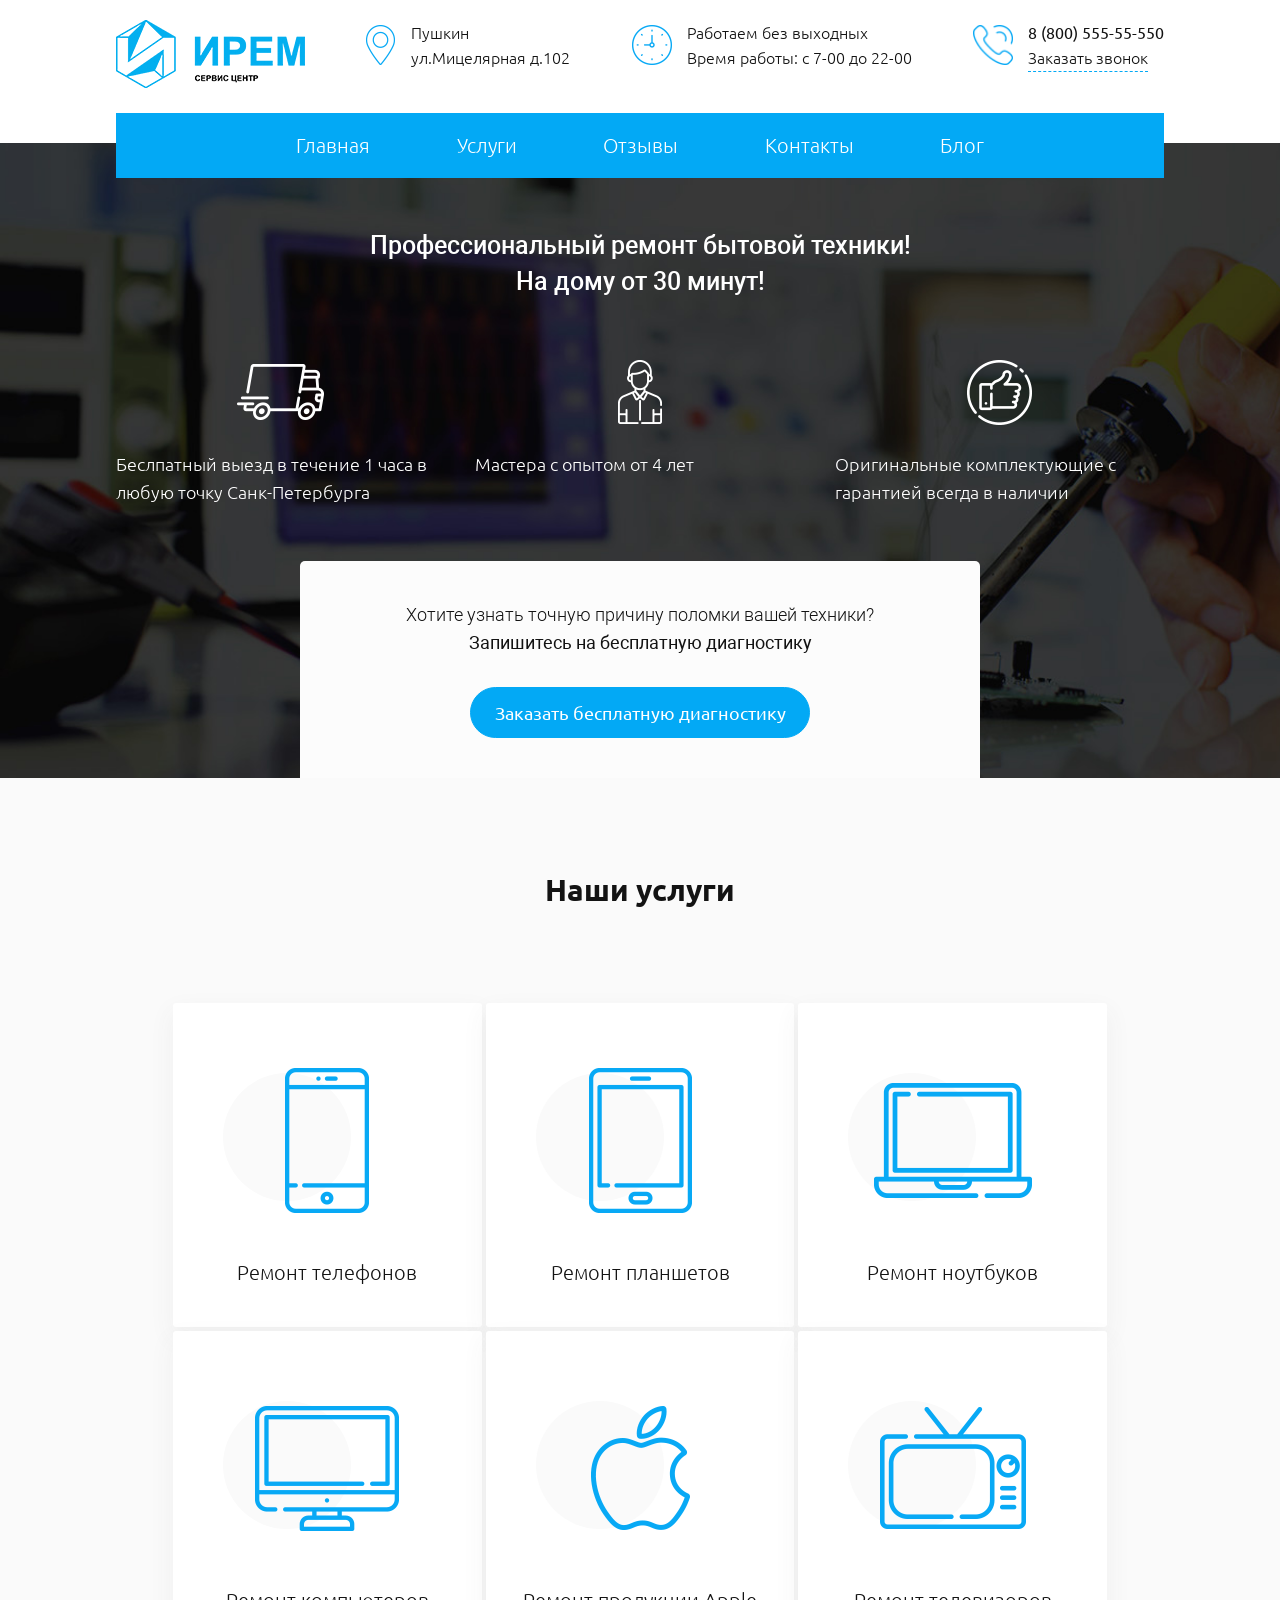
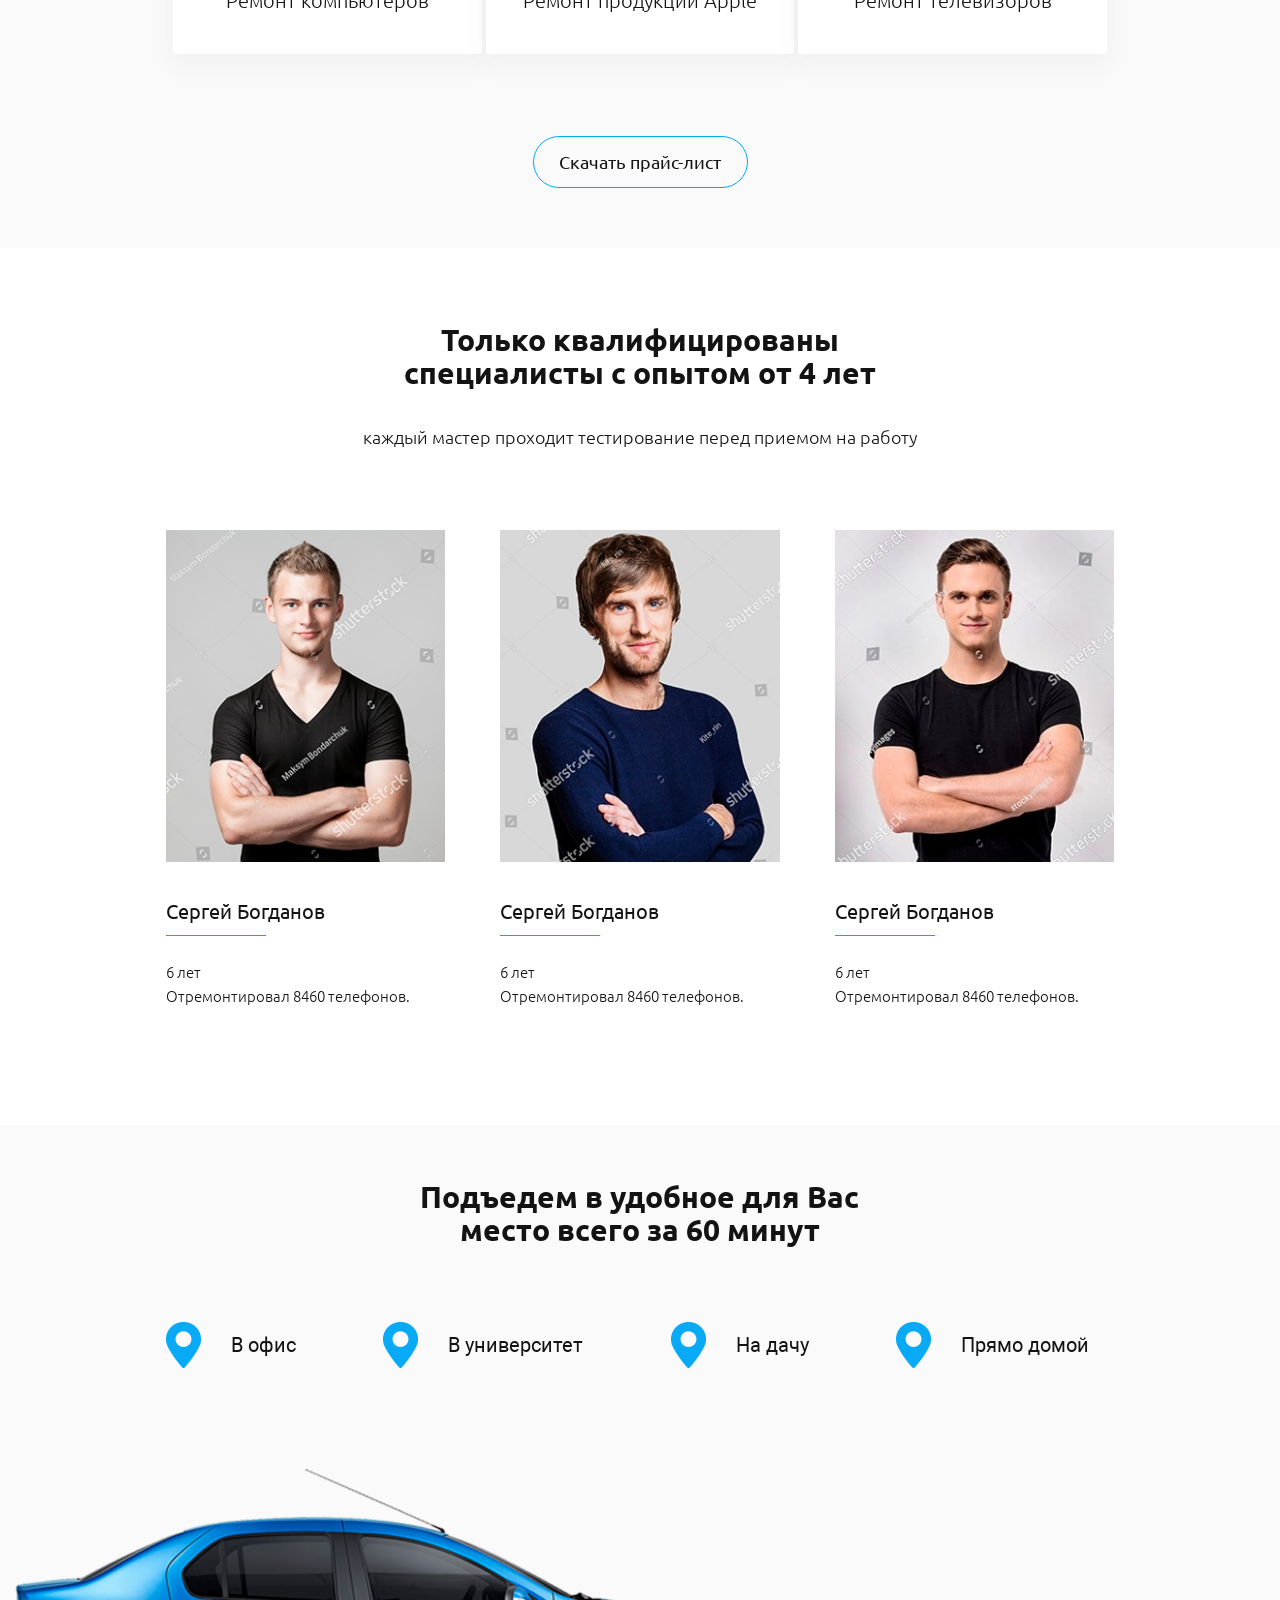
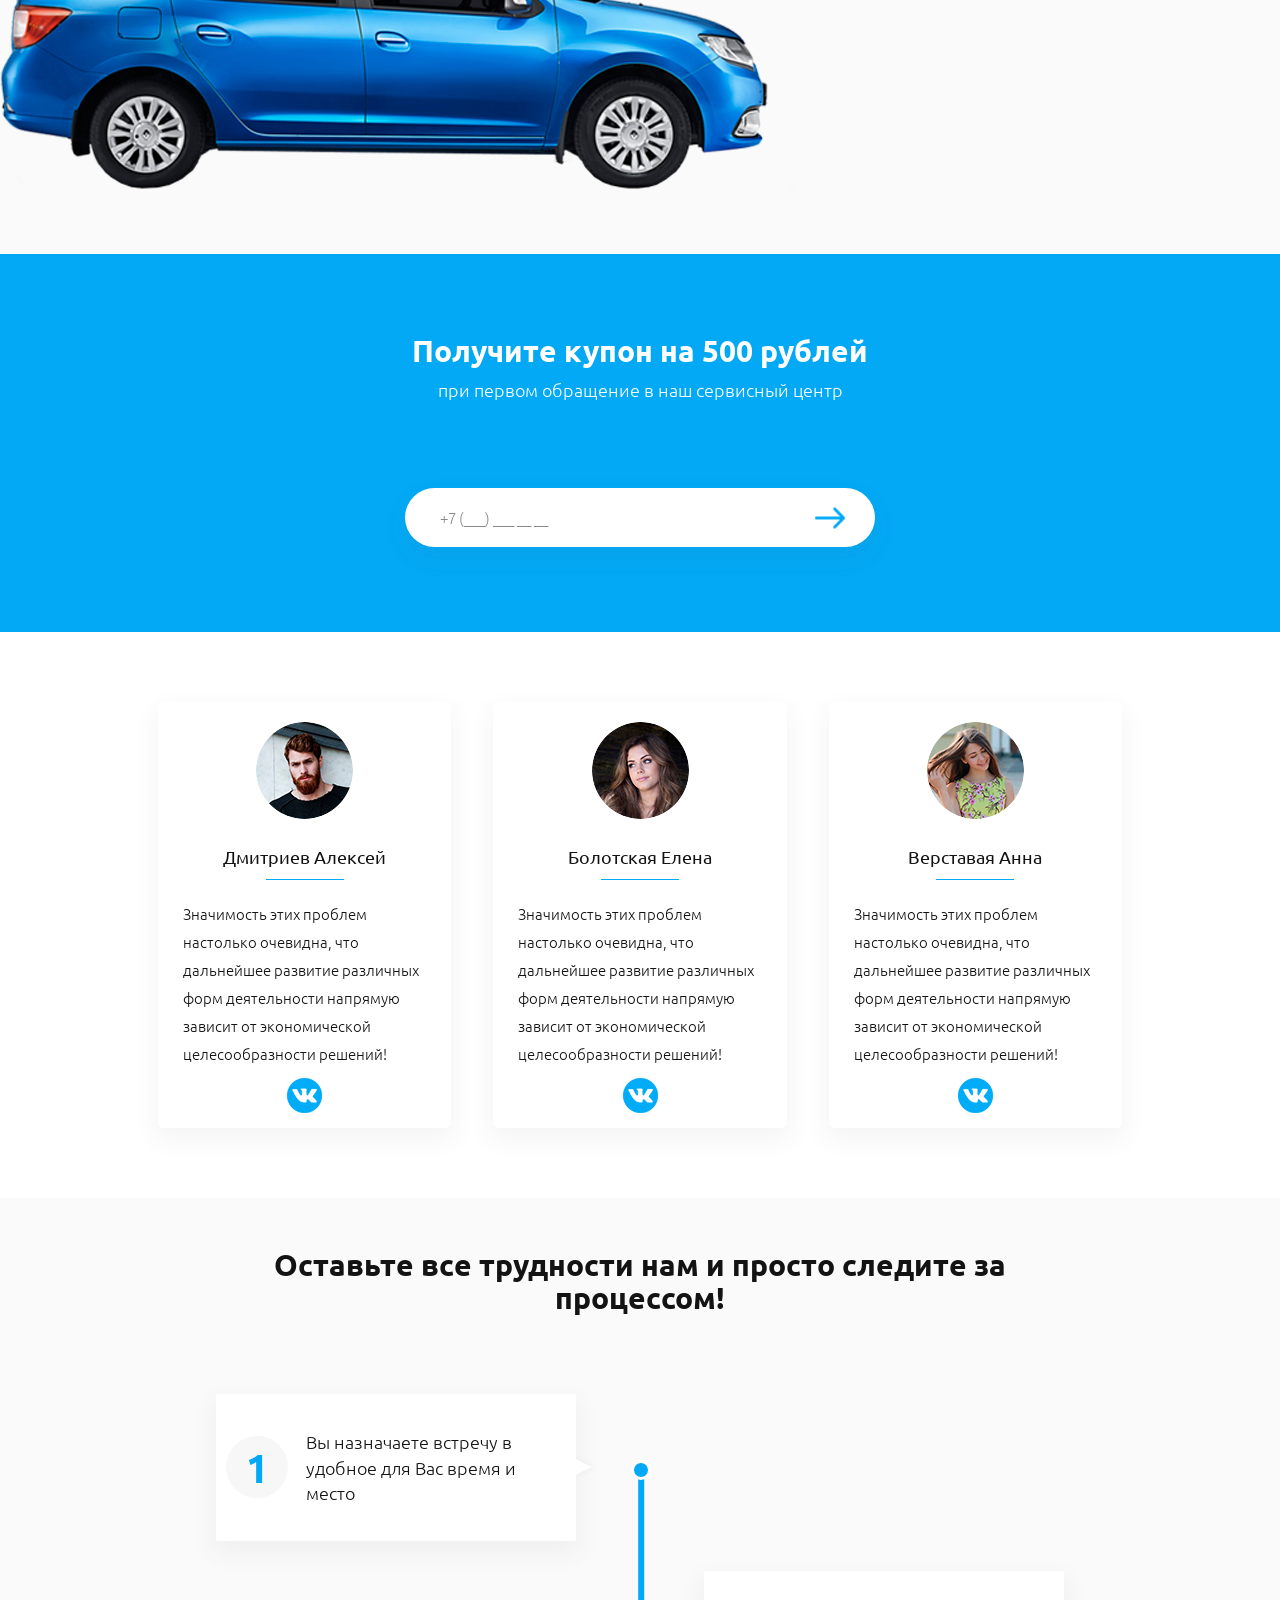
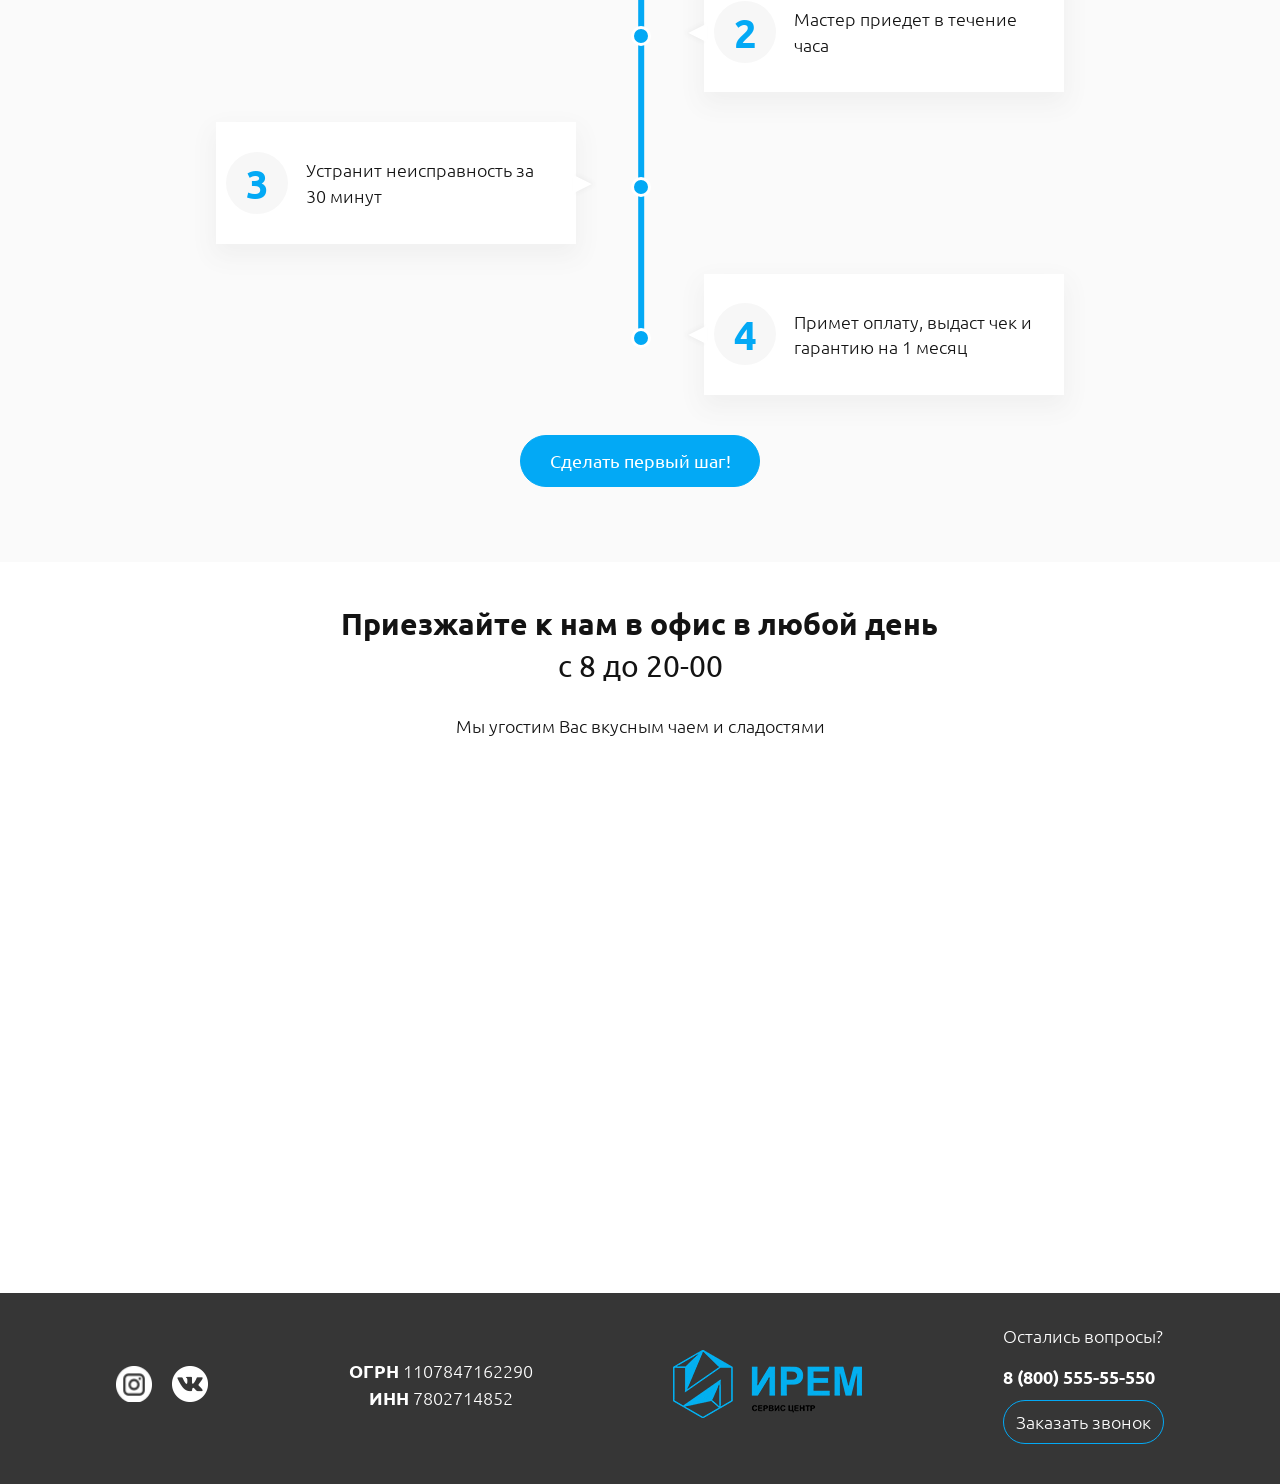
==== commit aa870bfa: "img path fixes" ====
--- a/docs/index.html
+++ b/docs/index.html
@@ -113,37 +113,37 @@
         </div>
         <ul class="services__list">
           <li class="services__item">
-            <div style="background-image: url(&quot;../images/service1.png&quot;)" class="services__icon">
+            <div style="background-image: url(&quot;images/service1.png&quot;)" class="services__icon">
             </div>
             <div class="services__text">Ремонт телефонов
             </div>
           </li>
           <li class="services__item">
-            <div style="background-image: url(&quot;../images/service2.png&quot;)" class="services__icon">
+            <div style="background-image: url(&quot;images/service2.png&quot;)" class="services__icon">
             </div>
             <div class="services__text">Ремонт планшетов
             </div>
           </li>
           <li class="services__item">
-            <div style="background-image: url(&quot;../images/service3.png&quot;)" class="services__icon">
+            <div style="background-image: url(&quot;images/service3.png&quot;)" class="services__icon">
             </div>
             <div class="services__text">Ремонт ноутбуков
             </div>
           </li>
           <li class="services__item">
-            <div style="background-image: url(&quot;../images/service4.png&quot;)" class="services__icon">
+            <div style="background-image: url(&quot;images/service4.png&quot;)" class="services__icon">
             </div>
             <div class="services__text">Ремонт компьютеров
             </div>
           </li>
           <li class="services__item">
-            <div style="background-image: url(&quot;../images/service5.png&quot;)" class="services__icon">
+            <div style="background-image: url(&quot;images/service5.png&quot;)" class="services__icon">
             </div>
             <div class="services__text">Ремонт продукции Apple
             </div>
           </li>
           <li class="services__item">
-            <div style="background-image: url(&quot;../images/service6.png&quot;)" class="services__icon">
+            <div style="background-image: url(&quot;images/service6.png&quot;)" class="services__icon">
             </div>
             <div class="services__text">Ремонт телевизоров
             </div>
